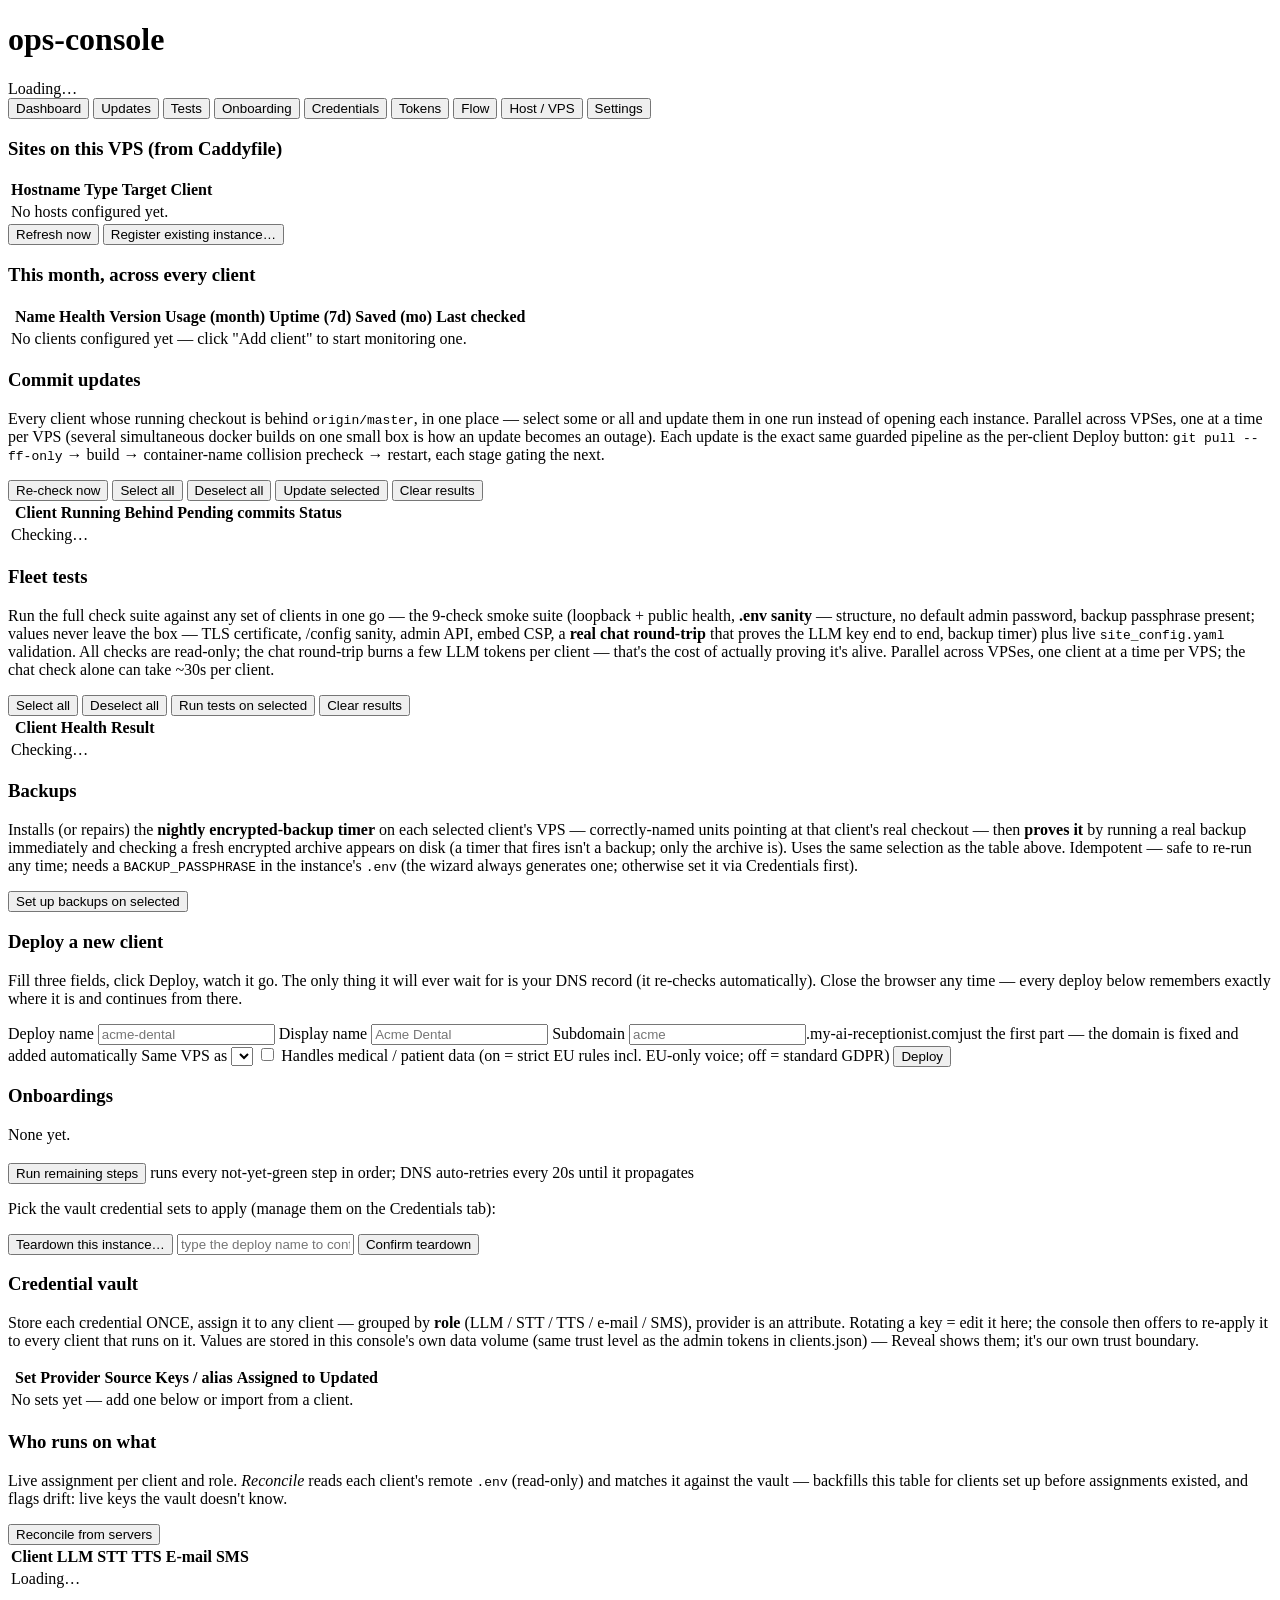
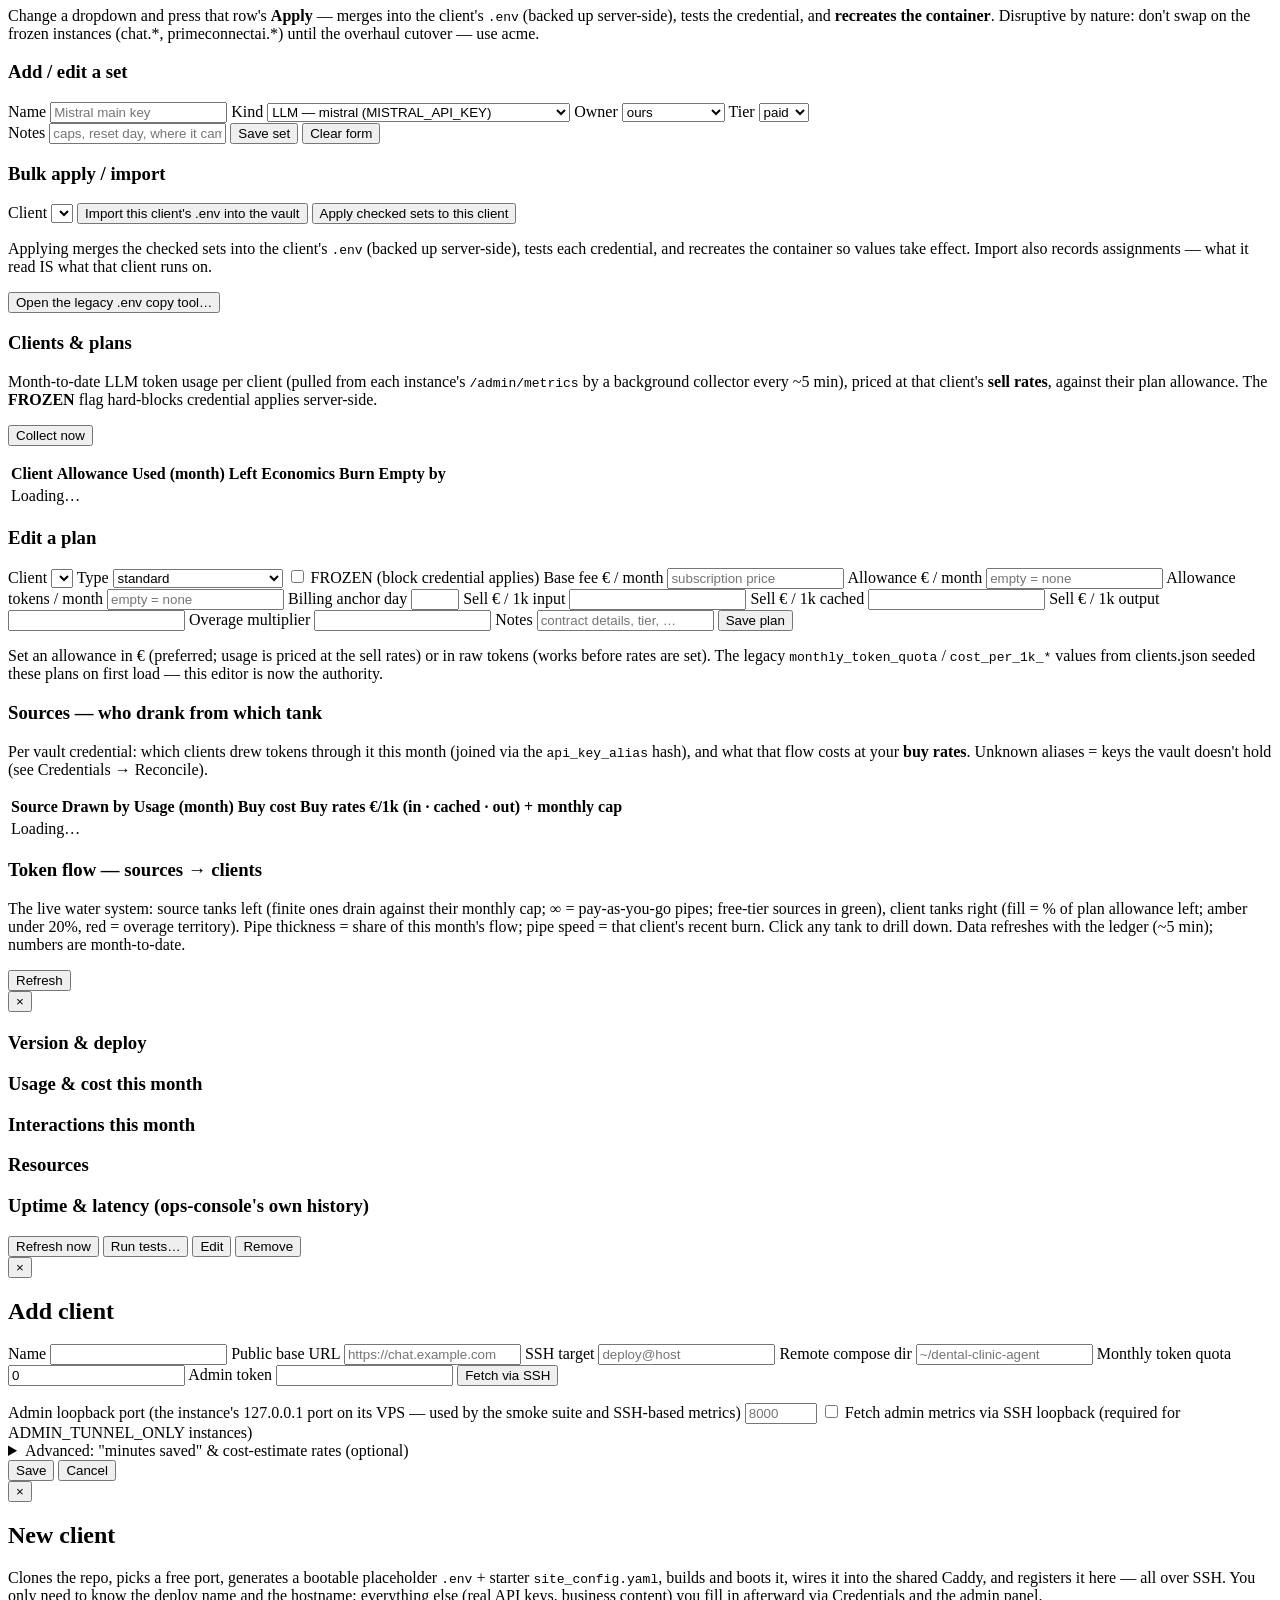
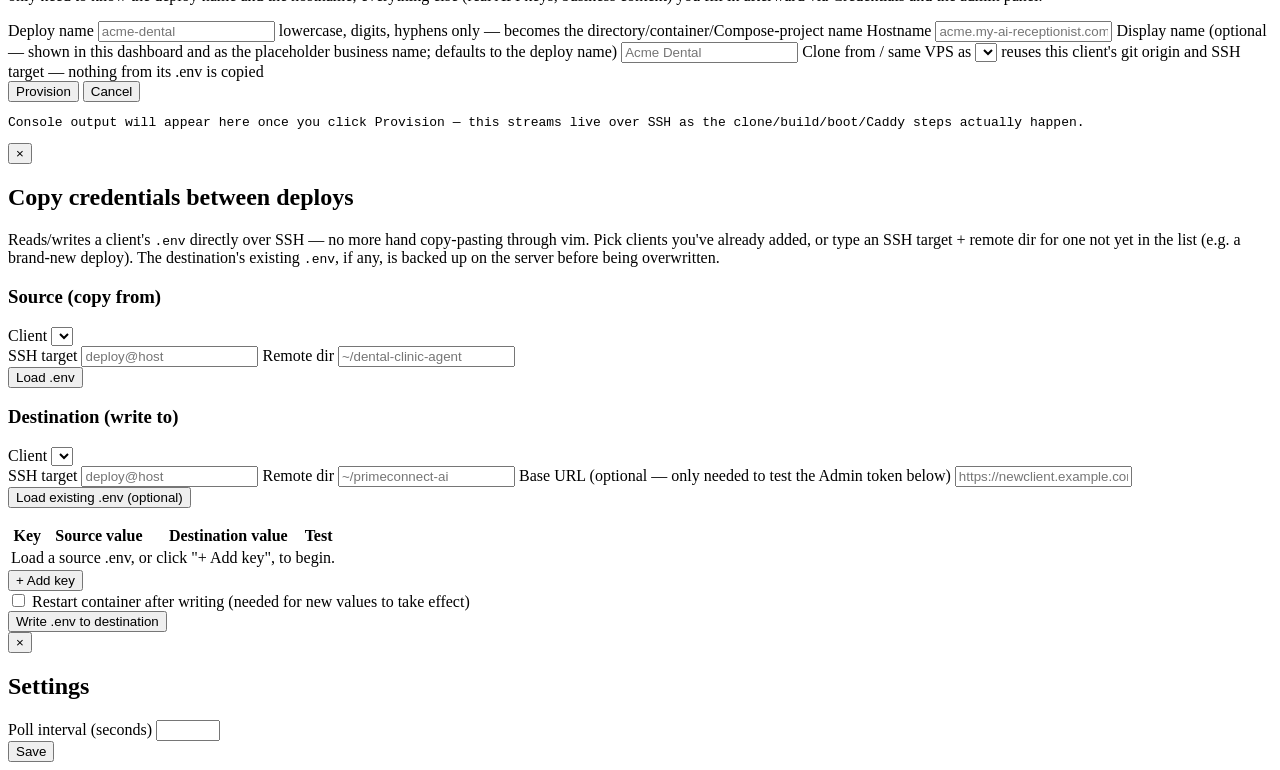
==== frontend/index.html @ eee02217 "Phase 5: push plan to instance via validated admin config API (_admin_put_json, frozen-guarded, upgr" ====
<!doctype html>
<html lang="en">
<head>
  <meta charset="utf-8" />
  <title>ops-console</title>
  <meta name="viewport" content="width=device-width, initial-scale=1" />
  <link rel="stylesheet" href="/static/style.css?v=obv2-13" />
</head>
<body>
  <header>
    <h1>ops-console</h1>
    <div class="header-actions">
      <span id="statusBar" class="status-bar">Loading…</span>
    </div>
  </header>

  <main>
    <nav id="mainTabs" class="main-tabs">
      <button class="tab active" data-page="dashboard">Dashboard</button>
      <button class="tab" data-page="updates">Updates <span id="updTabBadge" class="upd-tab-badge hidden"></span></button>
      <button class="tab" data-page="tests">Tests</button>
      <button class="tab" data-page="onboarding">Onboarding</button>
      <button class="tab" data-page="credentials">Credentials</button>
      <button class="tab" data-page="ledger">Tokens</button>
      <button class="tab" data-page="flow">Flow</button>
      <button class="tab" data-page="host">Host / VPS</button>
      <button class="tab tab-right" id="settingsBtn">Settings</button>
    </nav>

    <div id="page-host" class="page hidden">
    <section id="infraPanel" class="infra-panel">
      <div id="infraGauges" class="infra-gauges"></div>
      <div class="infra-sites">
        <h3>Sites on this VPS (from Caddyfile)</h3>
        <table id="sitesTable">
          <thead>
            <tr><th>Hostname</th><th>Type</th><th>Target</th><th>Client</th></tr>
          </thead>
          <tbody id="sitesTableBody">
            <tr><td colspan="4" class="empty">No hosts configured yet.</td></tr>
          </tbody>
        </table>
      </div>

      <div id="infraDiskBreakdown" class="infra-disk-breakdown"></div>
    </section>
    </div><!-- /page-host -->

    <div id="page-dashboard" class="page">
    <div class="dash-toolbar">
      <button id="refreshBtn">Refresh now</button>
      <button id="addClientBtn">Register existing instance…</button>
    </div>
    <section id="impactPanel" class="impact-panel">
      <h3>This month, across every client</h3>
      <div id="impactCards" class="impact-cards"></div>
    </section>

    <table id="clientTable">
      <thead>
        <tr>
          <th></th>
          <th>Name</th>
          <th>Health</th>
          <th>Version</th>
          <th>Usage (month)</th>
          <th>Uptime (7d)</th>
          <th>Saved (mo)</th>
          <th>Last checked</th>
        </tr>
      </thead>
      <tbody id="clientTableBody">
        <tr><td colspan="8" class="empty">No clients configured yet — click "Add client" to start monitoring one.</td></tr>
      </tbody>
    </table>
    </div><!-- /page-dashboard -->

    <div id="page-updates" class="page hidden">
      <section class="ob-panel">
        <h3>Commit updates</h3>
        <p class="muted">Every client whose running checkout is behind <code>origin/master</code>, in one place —
        select some or all and update them in one run instead of opening each instance. Parallel across
        VPSes, one at a time per VPS (several simultaneous docker builds on one small box is how an update
        becomes an outage). Each update is the exact same guarded pipeline as the per-client Deploy button:
        <code>git pull --ff-only</code> → build → container-name collision precheck → restart, each stage
        gating the next.</p>
        <div class="upd-toolbar">
          <button id="updRefreshBtn">Re-check now</button>
          <button id="updSelectAllBtn">Select all</button>
          <button id="updSelectNoneBtn">Deselect all</button>
          <button id="updUpdateSelectedBtn" class="primary">Update selected</button>
          <button id="updClearBtn" class="hidden">Clear results</button>
          <span id="updSummary" class="muted"></span>
        </div>
        <div id="updConfirmArea" class="hidden"></div>
        <table id="updTable">
          <thead>
            <tr><th></th><th>Client</th><th>Running</th><th>Behind</th><th>Pending commits</th><th>Status</th><th></th></tr>
          </thead>
          <tbody id="updTableBody">
            <tr><td colspan="7" class="empty">Checking…</td></tr>
          </tbody>
        </table>
        <p id="updOthers" class="muted"></p>
        <pre id="updConsole" class="newclient-console hidden"></pre>
      </section>
    </div><!-- /page-updates -->

    <div id="page-tests" class="page hidden">
      <section class="ob-panel">
        <h3>Fleet tests</h3>
        <p class="muted">Run the full check suite against any set of clients in one go — the 9-check smoke
        suite (loopback + public health, <strong>.env sanity</strong> — structure, no default admin
        password, backup passphrase present; values never leave the box — TLS certificate, /config sanity,
        admin API, embed CSP, a <strong>real chat round-trip</strong> that proves the LLM key end to end,
        backup timer) plus live <code>site_config.yaml</code> validation. All checks are read-only; the
        chat round-trip burns a few LLM tokens per client — that's the cost of actually proving it's
        alive. Parallel across VPSes, one client at a time per VPS; the chat check alone can take ~30s
        per client.</p>
        <div class="upd-toolbar">
          <button id="testSelectAllBtn">Select all</button>
          <button id="testSelectNoneBtn">Deselect all</button>
          <button id="testRunBtn" class="primary">Run tests on selected</button>
          <button id="testClearBtn" class="hidden">Clear results</button>
          <span id="testSummary" class="muted"></span>
        </div>
        <table id="testTable">
          <thead>
            <tr><th></th><th>Client</th><th>Health</th><th>Result</th><th></th></tr>
          </thead>
          <tbody id="testTableBody">
            <tr><td colspan="5" class="empty">Checking…</td></tr>
          </tbody>
        </table>
        <pre id="testConsole" class="newclient-console hidden"></pre>
      </section>

      <section class="ob-panel">
        <h3>Backups</h3>
        <p class="muted">Installs (or repairs) the <strong>nightly encrypted-backup timer</strong> on each
        selected client's VPS — correctly-named units pointing at that client's real checkout — then
        <strong>proves it</strong> by running a real backup immediately and checking a fresh encrypted
        archive appears on disk (a timer that fires isn't a backup; only the archive is). Uses the same
        selection as the table above. Idempotent — safe to re-run any time; needs a
        <code>BACKUP_PASSPHRASE</code> in the instance's <code>.env</code> (the wizard always generates
        one; otherwise set it via Credentials first).</p>
        <div class="upd-toolbar">
          <button id="bkSetupBtn" class="primary">Set up backups on selected</button>
          <span id="bkSummary" class="muted"></span>
        </div>
        <div id="bkConfirmArea" class="hidden"></div>
        <pre id="bkConsole" class="newclient-console hidden"></pre>
      </section>
    </div><!-- /page-tests -->

    <div id="page-onboarding" class="page hidden">
      <section class="ob-panel">
        <h3>Deploy a new client</h3>
        <p class="muted">Fill three fields, click Deploy, watch it go. The only thing it will ever
        wait for is your DNS record (it re-checks automatically). Close the browser any time —
        every deploy below remembers exactly where it is and continues from there.</p>
        <form id="obForm" class="ob-form">
          <label>Deploy name <input name="deploy_name" pattern="[a-z][a-z0-9-]*" placeholder="acme-dental" required /></label>
          <label>Display name <input name="display_name" placeholder="Acme Dental" /></label>
          <label>Subdomain <span class="host-compose"><input name="hostname" id="obSubdomain" placeholder="acme" pattern="[a-z][a-z0-9-]*" /><span class="host-suffix">.my-ai-receptionist.com</span></span><span class="muted">just the first part — the domain is fixed and added automatically</span></label>
          <label>Same VPS as <select name="template_client_name" id="obTemplateSelect"></select></label>
          <label class="ob-medical"><input type="checkbox" name="medical" value="true" />
            Handles medical / patient data
            <span class="muted">(on = strict EU rules incl. EU-only voice; off = standard GDPR)</span></label>
          <button type="submit" class="primary">Deploy</button>
        </form>
      </section>

      <section class="ob-panel">
        <h3>Onboardings</h3>
        <div id="obList"><p class="empty">None yet.</p></div>
      </section>

      <section id="obDetail" class="ob-panel hidden">
        <h3 id="obDetailTitle"></h3>
        <div class="modal-actions">
          <button type="button" id="obRunAllBtn" class="primary">Run remaining steps</button>
          <span class="muted">runs every not-yet-green step in order; DNS auto-retries every 20s until it propagates</span>
        </div>
        <div id="obStepper"></div>
        <div id="obCredsPick" class="hidden">
          <p class="muted">Pick the vault credential sets to apply (manage them on the Credentials tab):</p>
          <div id="obCredsSets"></div>
        </div>
        <pre id="obConsole" class="newclient-console hidden"></pre>
        <div id="obResultInfo"></div>
        <div class="modal-actions">
          <button type="button" id="obTeardownBtn" class="danger">Teardown this instance…</button>
          <input id="obTeardownConfirm" class="hidden" placeholder="type the deploy name to confirm" />
          <button type="button" id="obTeardownGo" class="danger hidden">Confirm teardown</button>
        </div>
      </section>
    </div><!-- /page-onboarding -->

    <div id="page-credentials" class="page hidden">
      <section class="ob-panel">
        <h3>Credential vault</h3>
        <p class="muted">Store each credential ONCE, assign it to any client — grouped by
        <strong>role</strong> (LLM / STT / TTS / e-mail / SMS), provider is an attribute.
        Rotating a key = edit it here; the console then offers to re-apply it to every client
        that runs on it. Values are stored in this console's own data volume (same trust level
        as the admin tokens in clients.json) — Reveal shows them; it's our own trust boundary.</p>
        <table id="vaultTable">
          <thead><tr><th></th><th>Set</th><th>Provider</th><th>Source</th><th>Keys / alias</th>
            <th>Assigned to</th><th>Updated</th><th></th></tr></thead>
          <tbody id="vaultTableBody"><tr><td colspan="8" class="empty">No sets yet — add one below or import from a client.</td></tr></tbody>
        </table>
      </section>

      <section class="ob-panel">
        <h3>Who runs on what</h3>
        <p class="muted">Live assignment per client and role. <em>Reconcile</em> reads each
        client's remote <code>.env</code> (read-only) and matches it against the vault —
        backfills this table for clients set up before assignments existed, and flags
        <span class="vault-drift">drift</span>: live keys the vault doesn't know.</p>
        <div class="ob-form">
          <button type="button" id="vaultReconcileBtn">Reconcile from servers</button>
          <span id="vaultReconcileStatus" class="muted"></span>
        </div>
        <table id="vaultMatrix">
          <thead><tr><th>Client</th><th>LLM</th><th>STT</th><th>TTS</th><th>E-mail</th><th>SMS</th><th></th></tr></thead>
          <tbody id="vaultMatrixBody"><tr><td colspan="7" class="empty">Loading…</td></tr></tbody>
        </table>
        <p class="muted">Change a dropdown and press that row's <strong>Apply</strong> — merges into
        the client's <code>.env</code> (backed up server-side), tests the credential, and
        <strong>recreates the container</strong>. Disruptive by nature: don't swap on the frozen
        instances (chat.*, primeconnectai.*) until the overhaul cutover — use acme.</p>
      </section>

      <section class="ob-panel">
        <h3>Add / edit a set</h3>
        <form id="vaultForm" class="ob-form">
          <input type="hidden" name="id" />
          <label>Name <input name="name" placeholder="Mistral main key" required /></label>
          <label>Kind
            <select name="kind" id="vaultKindSelect">
              <option value="mistral">LLM — mistral (MISTRAL_API_KEY)</option>
              <option value="openrouter">LLM — openrouter (OPENROUTER_API_KEY)</option>
              <option value="nvidia">LLM — nvidia (NVIDIA_API_KEY)</option>
              <option value="smtp">E-mail — smtp</option>
              <option value="twilio">SMS — twilio</option>
              <option value="file/google_tts">TTS — google_tts.json (file)</option>
            </select>
          </label>
          <label>Owner
            <select name="owner" id="vaultOwnerSelect">
              <option value="ours">ours</option>
              <option value="client">client (BYOK)</option>
            </select>
          </label>
          <label>Tier
            <select name="tier" id="vaultTierSelect">
              <option value="paid">paid</option>
              <option value="free">free</option>
              <option value="local">local</option>
            </select>
          </label>
          <div id="vaultFields"></div>
          <label>Notes <input name="notes" placeholder="caps, reset day, where it came from…" /></label>
          <button type="submit" class="primary">Save set</button>
          <button type="button" id="vaultFormResetBtn">Clear form</button>
          <span id="vaultFormStatus" class="muted"></span>
        </form>
      </section>

      <section class="ob-panel">
        <h3>Bulk apply / import</h3>
        <div class="ob-form">
          <label>Client <select id="vaultClientSelect"></select></label>
          <button type="button" id="vaultImportBtn">Import this client's .env into the vault</button>
          <button type="button" id="vaultApplyBtn" class="primary">Apply checked sets to this client</button>
          <span id="vaultApplyStatus" class="muted"></span>
        </div>
        <p class="muted">Applying merges the checked sets into the client's <code>.env</code>
        (backed up server-side), tests each credential, and recreates the container so values
        take effect. Import also records assignments — what it read IS what that client runs on.</p>
        <button type="button" id="openLegacyCredsBtn">Open the legacy .env copy tool…</button>
      </section>
    </div><!-- /page-credentials -->

    <div id="page-ledger" class="page hidden">
      <section class="ob-panel">
        <h3>Clients &amp; plans</h3>
        <p class="muted">Month-to-date LLM token usage per client (pulled from each instance's
        <code>/admin/metrics</code> by a background collector every ~5 min), priced at that
        client's <strong>sell rates</strong>, against their plan allowance. The
        <strong>FROZEN</strong> flag hard-blocks credential applies server-side.</p>
        <div class="ob-form">
          <button type="button" id="ledgerCollectBtn">Collect now</button>
          <span id="ledgerStatus" class="muted"></span>
        </div>
        <p id="ledgerFleet" class="ledger-fleet"></p>
        <div id="ledgerAlerts"></div>
        <table id="ledgerClients">
          <thead><tr><th>Client</th><th>Allowance</th><th>Used (month)</th>
            <th>Left</th><th>Economics</th><th>Burn</th><th>Empty by</th><th></th></tr></thead>
          <tbody id="ledgerClientsBody"><tr><td colspan="8" class="empty">Loading…</td></tr></tbody>
        </table>
      </section>

      <section class="ob-panel">
        <h3>Edit a plan</h3>
        <form id="ledgerPlanForm" class="ob-form">
          <label>Client <select id="ledgerPlanClient"></select></label>
          <label>Type
            <select name="plan_type">
              <option value="standard">standard</option>
              <option value="trial">trial</option>
              <option value="demo">demo (ours, never billed)</option>
              <option value="byok">byok (client's own keys)</option>
            </select>
          </label>
          <label class="ledger-frozen-label"><input type="checkbox" name="frozen" /> FROZEN
            (block credential applies)</label>
          <label>Base fee € / month <input type="number" step="any" name="base_fee_eur" placeholder="subscription price" /></label>
          <label>Allowance € / month <input type="number" step="any" name="allowance_eur" placeholder="empty = none" /></label>
          <label>Allowance tokens / month <input type="number" name="allowance_tokens" placeholder="empty = none" /></label>
          <label>Billing anchor day <input type="number" min="1" max="28" name="anchor_day" /></label>
          <label>Sell € / 1k input <input type="number" step="any" name="sell_in" /></label>
          <label>Sell € / 1k cached <input type="number" step="any" name="sell_cached" /></label>
          <label>Sell € / 1k output <input type="number" step="any" name="sell_out" /></label>
          <label>Overage multiplier <input type="number" step="any" name="overage_mult" title="overage price = sell rate × this" /></label>
          <label>Notes <input name="notes" placeholder="contract details, tier, …" /></label>
          <button type="submit" class="primary">Save plan</button>
          <span id="ledgerPlanStatus" class="muted"></span>
        </form>
        <p class="muted">Set an allowance in € (preferred; usage is priced at the sell rates) or
        in raw tokens (works before rates are set). The legacy
        <code>monthly_token_quota</code> / <code>cost_per_1k_*</code> values from clients.json
        seeded these plans on first load — this editor is now the authority.</p>
      </section>

      <section class="ob-panel">
        <h3>Sources — who drank from which tank</h3>
        <p class="muted">Per vault credential: which clients drew tokens through it this month
        (joined via the <code>api_key_alias</code> hash), and what that flow costs at your
        <strong>buy rates</strong>. Unknown aliases = keys the vault doesn't hold (see
        Credentials → Reconcile).</p>
        <table id="ledgerSources">
          <thead><tr><th>Source</th><th>Drawn by</th><th>Usage (month)</th>
            <th>Buy cost</th><th>Buy rates €/1k (in · cached · out) + monthly cap</th></tr></thead>
          <tbody id="ledgerSourcesBody"><tr><td colspan="5" class="empty">Loading…</td></tr></tbody>
        </table>
      </section>
    </div><!-- /page-ledger -->

    <div id="page-flow" class="page hidden">
      <section class="ob-panel">
        <h3>Token flow — sources → clients</h3>
        <p class="muted">The live water system: source tanks left (finite ones drain against
        their monthly cap; ∞ = pay-as-you-go pipes; free-tier sources in green), client tanks
        right (fill = % of plan allowance left; amber under 20%, red = overage territory).
        Pipe thickness = share of this month's flow; pipe speed = that client's recent burn.
        Click any tank to drill down. Data refreshes with the ledger (~5 min); numbers are
        month-to-date.</p>
        <div class="ob-form">
          <button type="button" id="flowRefreshBtn">Refresh</button>
          <span id="flowStatus" class="muted"></span>
        </div>
        <div id="flowCanvas" class="flow-canvas"></div>
        <div id="flowDetail" class="flow-detail hidden"></div>
      </section>
    </div><!-- /page-flow -->
  </main>

  <!-- Detail modal -->
  <div id="detailModal" class="modal hidden">
    <div class="modal-box wide detail-box">
      <button class="close" data-close="detailModal">&times;</button>

      <div class="detail-head">
        <div class="detail-head-id">
          <h2 id="detailName"></h2>
          <a id="detailUrl" class="detail-url" target="_blank" rel="noopener"></a>
        </div>
        <div class="detail-head-status">
          <div id="detailStatus" class="status-pill"></div>
          <p id="detailChecked" class="muted"></p>
        </div>
      </div>

      <div id="detailAlert"></div>

      <div id="detailGlance" class="detail-glance"></div>

      <div class="detail-cols">
        <section class="detail-card detail-card-wide">
          <h3>Version &amp; deploy</h3>
          <div id="detailVersion"></div>
          <div id="deployArea" class="deploy-area"></div>
        </section>

        <section class="detail-card">
          <h3>Usage &amp; cost this month</h3>
          <div id="detailUsage"></div>
          <div class="progress-track"><div id="detailQuotaBar" class="progress-fill"></div></div>
        </section>

        <section class="detail-card">
          <h3>Interactions this month</h3>
          <div id="detailInteractions"></div>
        </section>

        <section class="detail-card">
          <h3>Resources</h3>
          <div id="detailResources"></div>
        </section>

        <section class="detail-card">
          <h3>Uptime &amp; latency <span class="muted">(ops-console's own history)</span></h3>
          <div id="detailUptime"></div>
        </section>
      </div>

      <div class="modal-actions detail-actions">
        <button id="detailRefreshBtn">Refresh now</button>
        <button id="detailTestsBtn">Run tests…</button>
        <span class="detail-actions-spacer"></span>
        <button id="detailEditBtn">Edit</button>
        <button id="detailDeleteBtn" class="danger">Remove</button>
      </div>
    </div>
  </div>

  <!-- Add/Edit modal -->
  <div id="editModal" class="modal hidden">
    <div class="modal-box">
      <button class="close" data-close="editModal">&times;</button>
      <h2 id="editTitle">Add client</h2>
      <form id="editForm">
        <label>Name <input name="name" required /></label>
        <label>Public base URL <input name="base_url" placeholder="https://chat.example.com" required /></label>
        <label>SSH target <input name="ssh_target" placeholder="deploy@host" /></label>
        <label>Remote compose dir <input name="remote_dir" placeholder="~/dental-clinic-agent" /></label>
        <label>Monthly token quota <input name="monthly_token_quota" type="number" min="0" value="0" /></label>
        <label>Admin token
          <span class="token-row">
            <input name="admin_token" type="password" />
            <button type="button" id="fetchTokenBtn">Fetch via SSH</button>
          </span>
        </label>
        <p id="fetchTokenStatus" class="muted"></p>
        <label>Admin loopback port <span class="muted">(the instance's 127.0.0.1 port on its VPS — used by the smoke suite and SSH-based metrics)</span>
          <input name="admin_local_port" type="number" min="1" max="65535" placeholder="8000" />
        </label>
        <label class="creds-restart-label"><input type="checkbox" name="admin_via_ssh" />
          Fetch admin metrics via SSH loopback <span class="muted">(required for ADMIN_TUNNEL_ONLY instances)</span>
        </label>

        <details class="advanced-fields">
          <summary>Advanced: "minutes saved" &amp; cost-estimate rates (optional)</summary>
          <p class="muted">Leave blank to use sensible defaults (minutes) or hide the number entirely (cost — this tool can't know your real LLM pricing on its own).</p>
          <div class="field-grid">
            <label>Minutes per booking <input name="minutes_per_booking" type="number" min="0" placeholder="6" /></label>
            <label>Minutes per reschedule <input name="minutes_per_reschedule" type="number" min="0" placeholder="4" /></label>
            <label>Minutes per cancellation <input name="minutes_per_cancellation" type="number" min="0" placeholder="3" /></label>
            <label>Minutes per callback <input name="minutes_per_callback" type="number" min="0" placeholder="5" /></label>
            <label>$ per 1K input tokens <input name="cost_per_1k_input_tokens" type="number" min="0" step="0.0001" placeholder="0" /></label>
            <label>$ per 1K cached tokens <input name="cost_per_1k_cached_tokens" type="number" min="0" step="0.0001" placeholder="0" /></label>
            <label>$ per 1K output tokens <input name="cost_per_1k_output_tokens" type="number" min="0" step="0.0001" placeholder="0" /></label>
          </div>
        </details>

        <div class="modal-actions">
          <button type="submit" class="primary">Save</button>
          <button type="button" data-close="editModal">Cancel</button>
        </div>
      </form>
    </div>
  </div>

  <!-- New client wizard modal -->
  <div id="newClientModal" class="modal hidden">
    <div class="modal-box wide">
      <button class="close" data-close="newClientModal">&times;</button>
      <h2>New client</h2>
      <p class="muted">Clones the repo, picks a free port, generates a bootable placeholder <code>.env</code> + starter <code>site_config.yaml</code>, builds and boots it, wires it into the shared Caddy, and registers it here — all over SSH. You only need to know the deploy name and the hostname; everything else (real API keys, business content) you fill in afterward via Credentials and the admin panel.</p>

      <form id="newClientForm">
        <label>Deploy name <input name="deploy_name" placeholder="acme-dental" pattern="[a-z][a-z0-9-]*" required />
          <span class="muted">lowercase, digits, hyphens only — becomes the directory/container/Compose-project name</span>
        </label>
        <label>Hostname <input name="hostname" placeholder="acme.my-ai-receptionist.com" required /></label>
        <label>Display name <span class="muted">(optional — shown in this dashboard and as the placeholder business name; defaults to the deploy name)</span>
          <input name="display_name" placeholder="Acme Dental" />
        </label>
        <label>Clone from / same VPS as
          <select name="template_client_name" id="newClientTemplateSelect" required></select>
          <span class="muted">reuses this client's git origin and SSH target — nothing from its .env is copied</span>
        </label>

        <div class="modal-actions">
          <button type="submit" class="primary">Provision</button>
          <button type="button" data-close="newClientModal">Cancel</button>
        </div>
      </form>

      <pre id="newClientConsole" class="newclient-console">Console output will appear here once you click Provision — this streams live over SSH as the clone/build/boot/Caddy steps actually happen.</pre>
      <div id="newClientResult"></div>
    </div>
  </div>

  <!-- Credentials modal -->
  <div id="credsModal" class="modal hidden">
    <div class="modal-box wide">
      <button class="close" data-close="credsModal">&times;</button>
      <h2>Copy credentials between deploys</h2>
      <p class="muted">Reads/writes a client's <code>.env</code> directly over SSH — no more hand copy-pasting through vim. Pick clients you've already added, or type an SSH target + remote dir for one not yet in the list (e.g. a brand-new deploy). The destination's existing <code>.env</code>, if any, is backed up on the server before being overwritten.</p>

      <div class="creds-columns">
        <div class="creds-column">
          <h3>Source (copy from)</h3>
          <label>Client <select id="credsSourceSelect"></select></label>
          <div id="credsSourceCustom" class="creds-custom">
            <label>SSH target <input id="credsSourceSsh" placeholder="deploy@host" /></label>
            <label>Remote dir <input id="credsSourceDir" placeholder="~/dental-clinic-agent" /></label>
          </div>
          <button type="button" id="credsLoadSourceBtn">Load .env</button>
          <p id="credsSourceStatus" class="muted"></p>
        </div>
        <div class="creds-column">
          <h3>Destination (write to)</h3>
          <label>Client <select id="credsDestSelect"></select></label>
          <div id="credsDestCustom" class="creds-custom">
            <label>SSH target <input id="credsDestSsh" placeholder="deploy@host" /></label>
            <label>Remote dir <input id="credsDestDir" placeholder="~/primeconnect-ai" /></label>
            <label>Base URL <span class="muted">(optional — only needed to test the Admin token below)</span> <input id="credsDestBaseUrl" placeholder="https://newclient.example.com" /></label>
          </div>
          <button type="button" id="credsLoadDestBtn">Load existing .env (optional)</button>
          <p id="credsDestStatus" class="muted"></p>
        </div>
      </div>

      <table class="creds-table">
        <thead>
          <tr><th>Key</th><th>Source value</th><th></th><th>Destination value</th><th>Test</th></tr>
        </thead>
        <tbody id="credsTableBody">
          <tr><td colspan="5" class="empty">Load a source .env, or click "+ Add key", to begin.</td></tr>
        </tbody>
      </table>
      <button type="button" id="credsAddRowBtn">+ Add key</button>

      <div class="modal-actions">
        <label class="creds-restart-label"><input type="checkbox" id="credsRestartAfter" /> Restart container after writing (needed for new values to take effect)</label>
      </div>
      <div class="modal-actions">
        <button type="button" id="credsWriteBtn" class="primary">Write .env to destination</button>
        <span id="credsWriteStatus" class="muted"></span>
      </div>
    </div>
  </div>

  <!-- Settings modal -->
  <div id="settingsModal" class="modal hidden">
    <div class="modal-box">
      <button class="close" data-close="settingsModal">&times;</button>
      <h2>Settings</h2>
      <label>Poll interval (seconds) <input id="pollIntervalInput" type="number" min="15" max="3600" /></label>
      <div class="modal-actions">
        <button id="saveSettingsBtn" class="primary">Save</button>
      </div>
    </div>
  </div>

  <script src="/static/app.js?v=obv2-14"></script>
  <!-- Credentials tab (vault v2). Split out of app.js per
       docs/TOKEN_ECONOMY_PLAN.md ("the app.js split starts here").
       Loads AFTER app.js: reuses its $/show/hide/escapeHtml globals and
       provides refreshVault()/populateVaultClientSelect() that
       switchPage() calls. -->
  <script src="/static/credentials.js?v=vault2-7"></script>
  <!-- Tokens tab (metering ledger, TOKEN_ECONOMY_PLAN.md Phases 2+3). -->
  <script src="/static/ledger.js?v=ledger-4"></script>
  <!-- Flow tab (tanks & pipes visual, Phase 4). -->
  <script src="/static/flow.js?v=flow-1"></script>
</body>
</html>
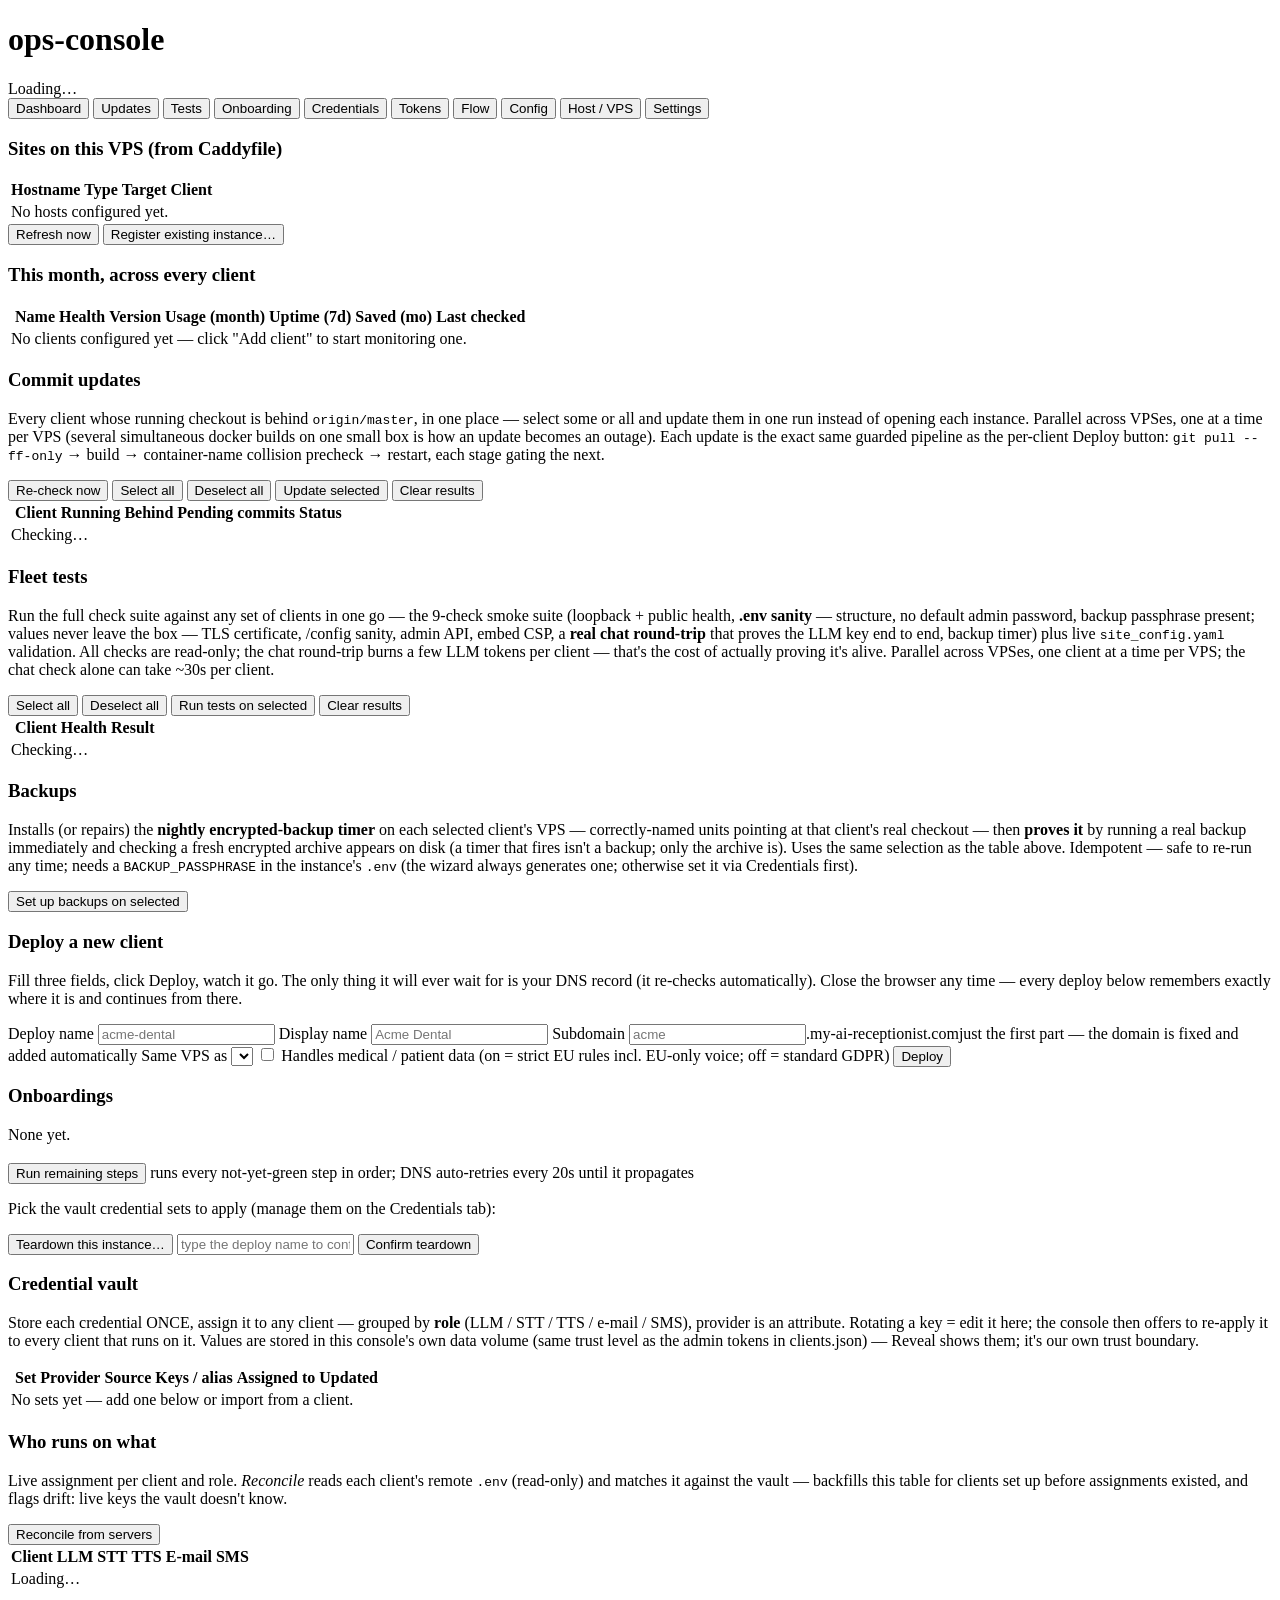
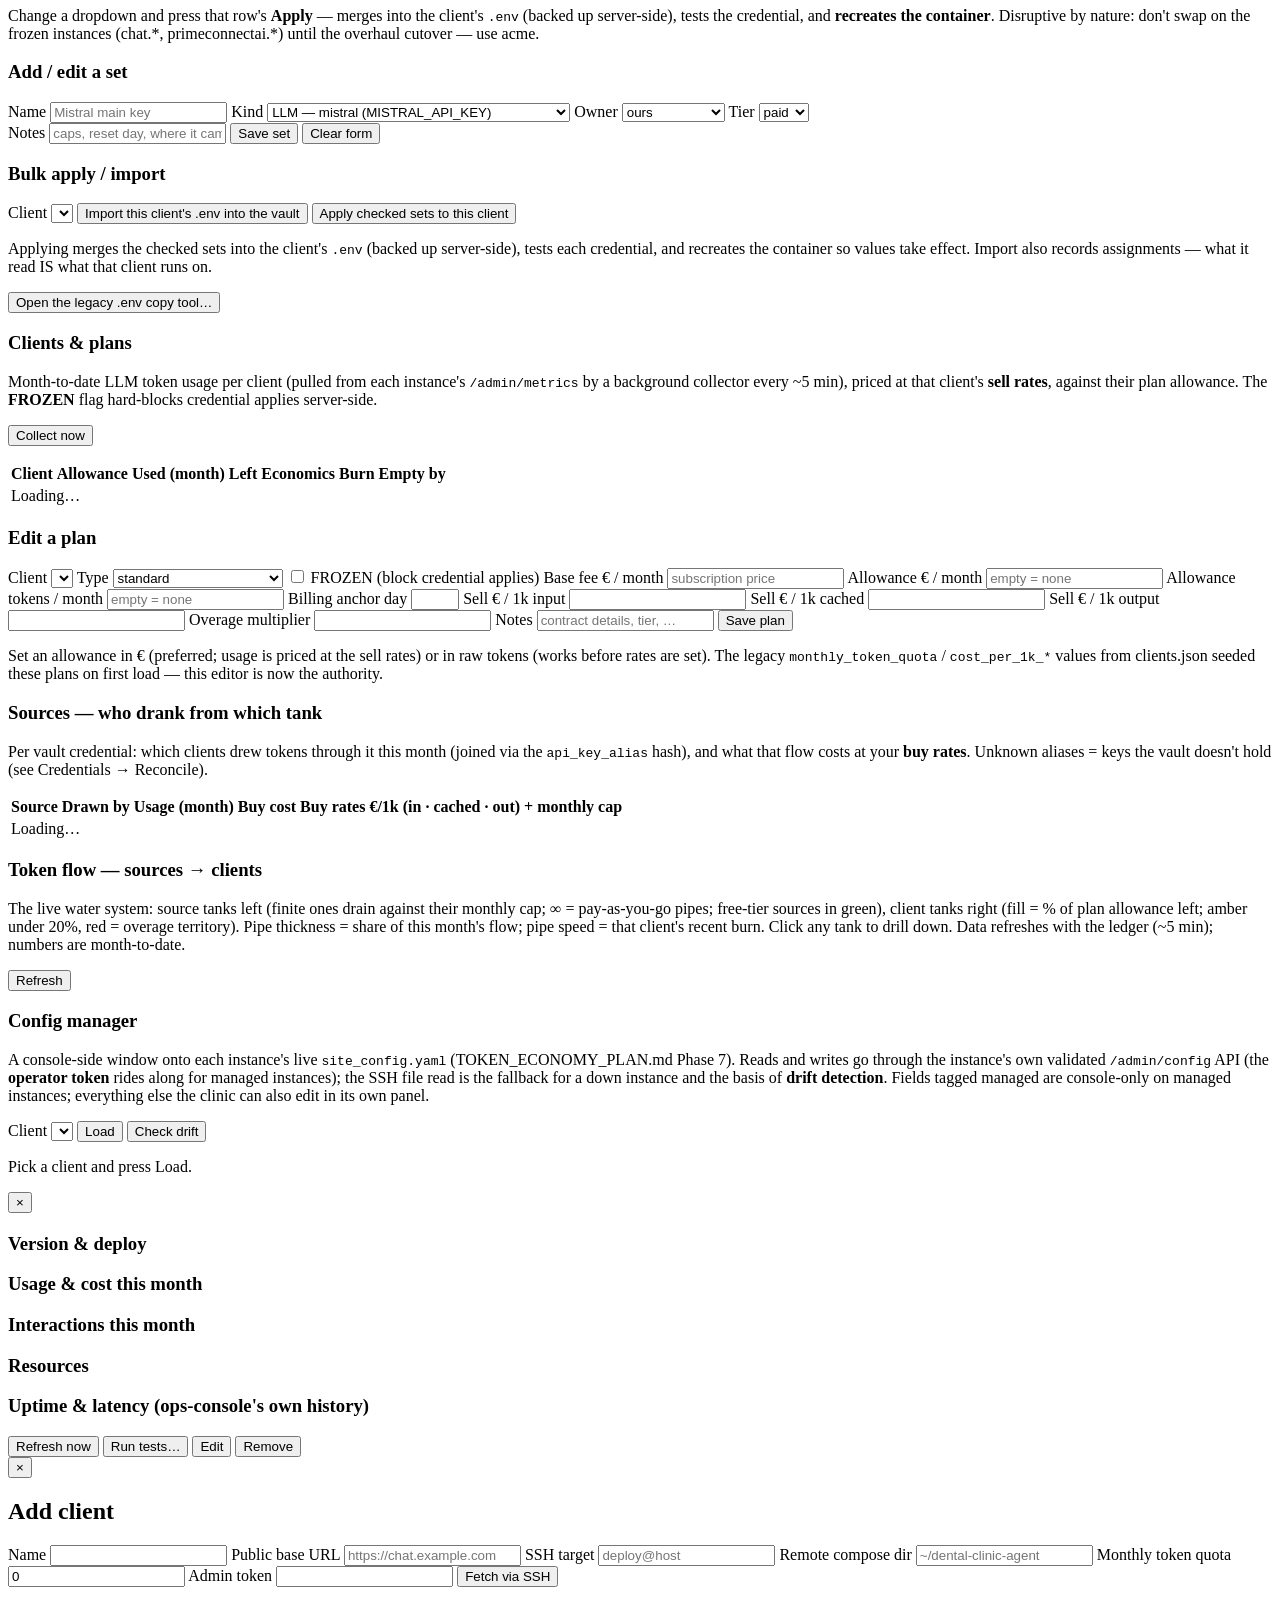
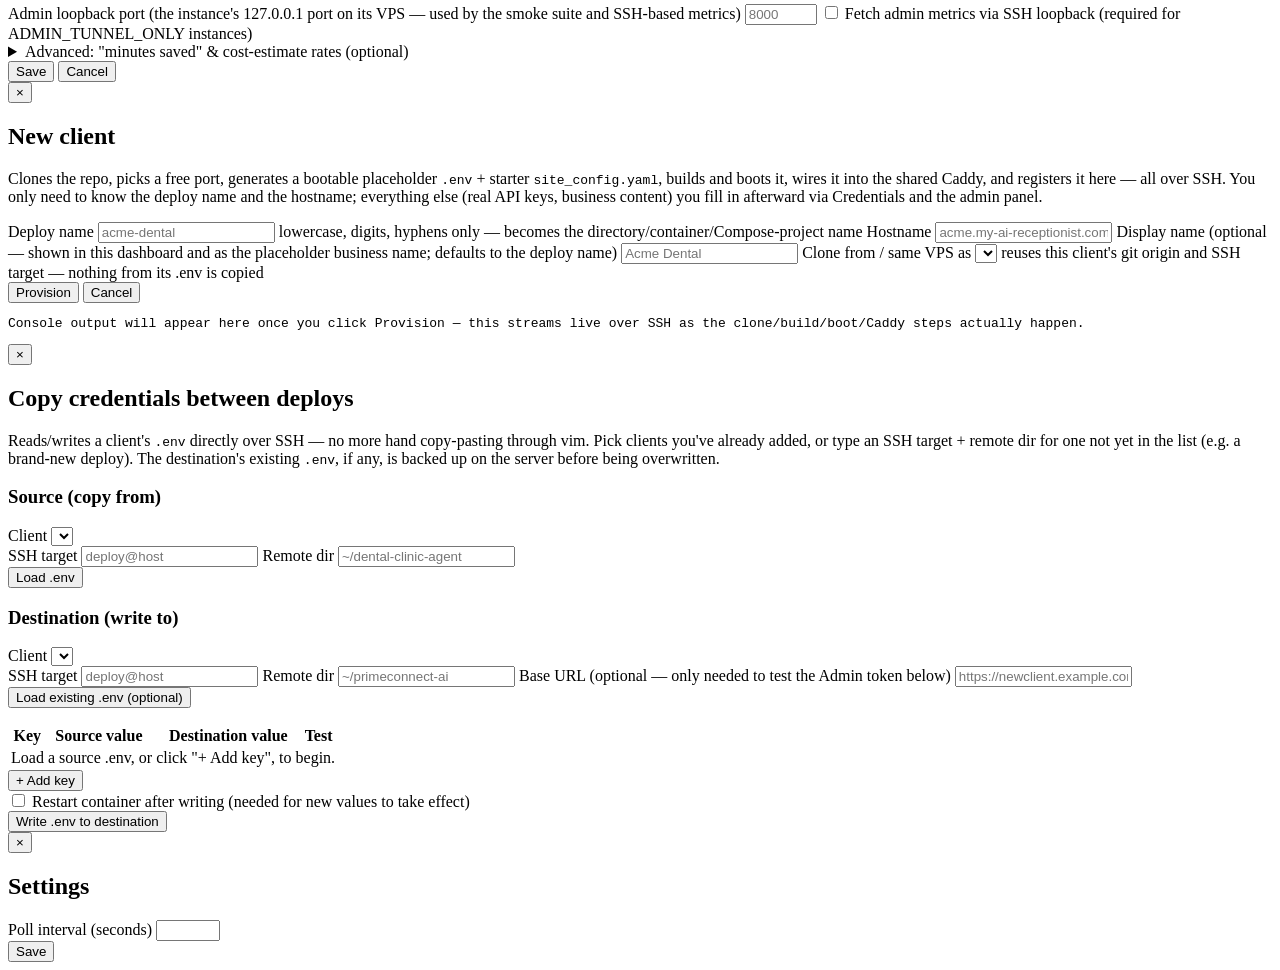
==== commit e788e914: "Config manager (Phase 7): per-client Config tab, drift detection, managed-mode enable" ====
--- a/frontend/index.html
+++ b/frontend/index.html
@@ -23,6 +23,7 @@
       <button class="tab" data-page="credentials">Credentials</button>
       <button class="tab" data-page="ledger">Tokens</button>
       <button class="tab" data-page="flow">Flow</button>
+      <button class="tab" data-page="config">Config</button>
       <button class="tab" data-page="host">Host / VPS</button>
       <button class="tab tab-right" id="settingsBtn">Settings</button>
     </nav>
@@ -366,6 +367,31 @@
         <div id="flowDetail" class="flow-detail hidden"></div>
       </section>
     </div><!-- /page-flow -->
+
+    <div id="page-config" class="page hidden">
+      <section class="ob-panel">
+        <h3>Config manager</h3>
+        <p class="muted">A console-side window onto each instance's live
+        <code>site_config.yaml</code> (TOKEN_ECONOMY_PLAN.md Phase 7). Reads and writes go
+        through the instance's own validated <code>/admin/config</code> API (the
+        <strong>operator token</strong> rides along for managed instances); the SSH file read
+        is the fallback for a down instance and the basis of <strong>drift detection</strong>.
+        Fields tagged <span class="cfg-badge cfg-badge-managed">managed</span> are console-only
+        on managed instances; everything else the clinic can also edit in its own panel.</p>
+        <div class="ob-form">
+          <label>Client <select id="cfgClientSelect"></select></label>
+          <button type="button" id="cfgLoadBtn">Load</button>
+          <button type="button" id="cfgDriftBtn">Check drift</button>
+          <span id="cfgStatus" class="muted"></span>
+        </div>
+        <div id="cfgManagedBar"></div>
+        <div id="cfgDriftPanel"></div>
+      </section>
+      <section class="ob-panel">
+        <div id="cfgLlmSource"></div>
+        <div id="cfgGroups"><p class="empty">Pick a client and press Load.</p></div>
+      </section>
+    </div><!-- /page-config -->
   </main>
 
   <!-- Detail modal -->
@@ -576,8 +602,10 @@
        switchPage() calls. -->
   <script src="/static/credentials.js?v=vault2-7"></script>
   <!-- Tokens tab (metering ledger, TOKEN_ECONOMY_PLAN.md Phases 2+3). -->
-  <script src="/static/ledger.js?v=ledger-4"></script>
+  <script src="/static/ledger.js?v=ledger-5"></script>
   <!-- Flow tab (tanks & pipes visual, Phase 4). -->
   <script src="/static/flow.js?v=flow-1"></script>
+  <!-- Config tab (config manager, Phase 7). -->
+  <script src="/static/config.js?v=cfgmgr-1"></script>
 </body>
 </html>
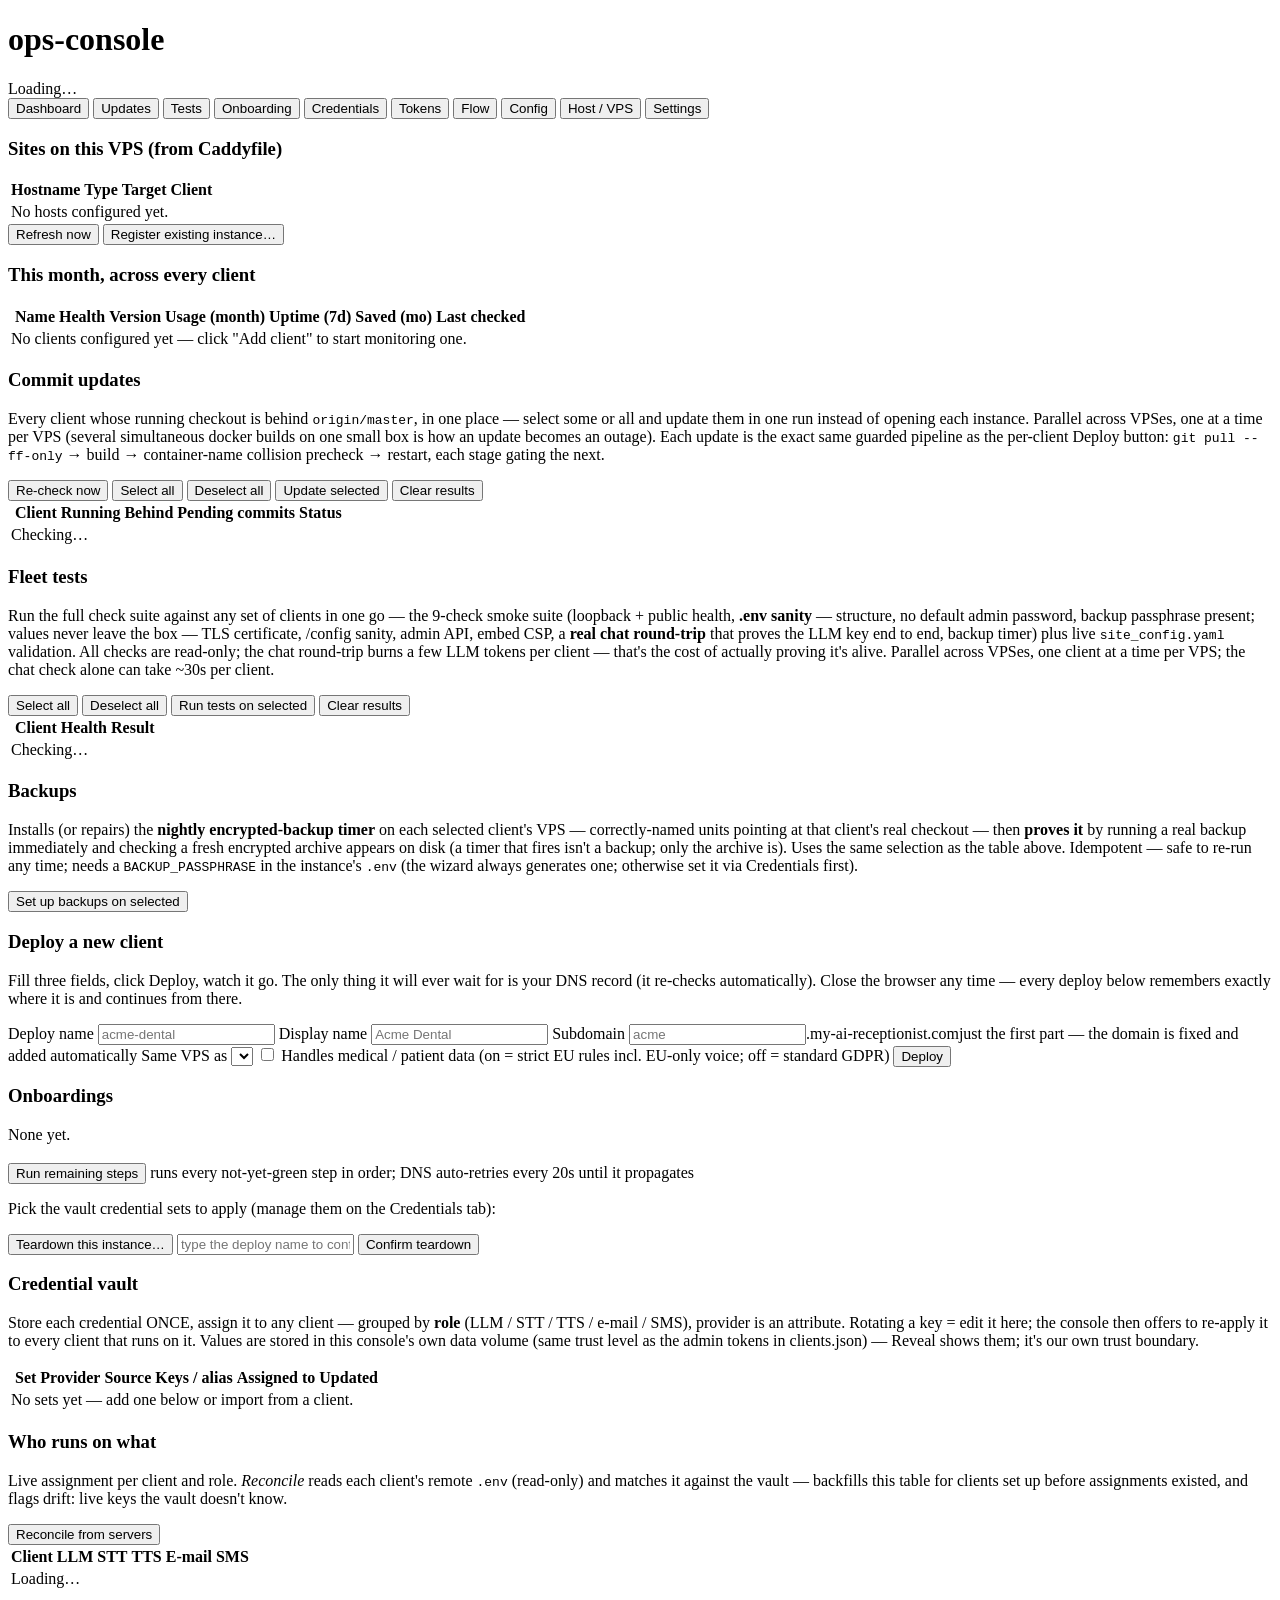
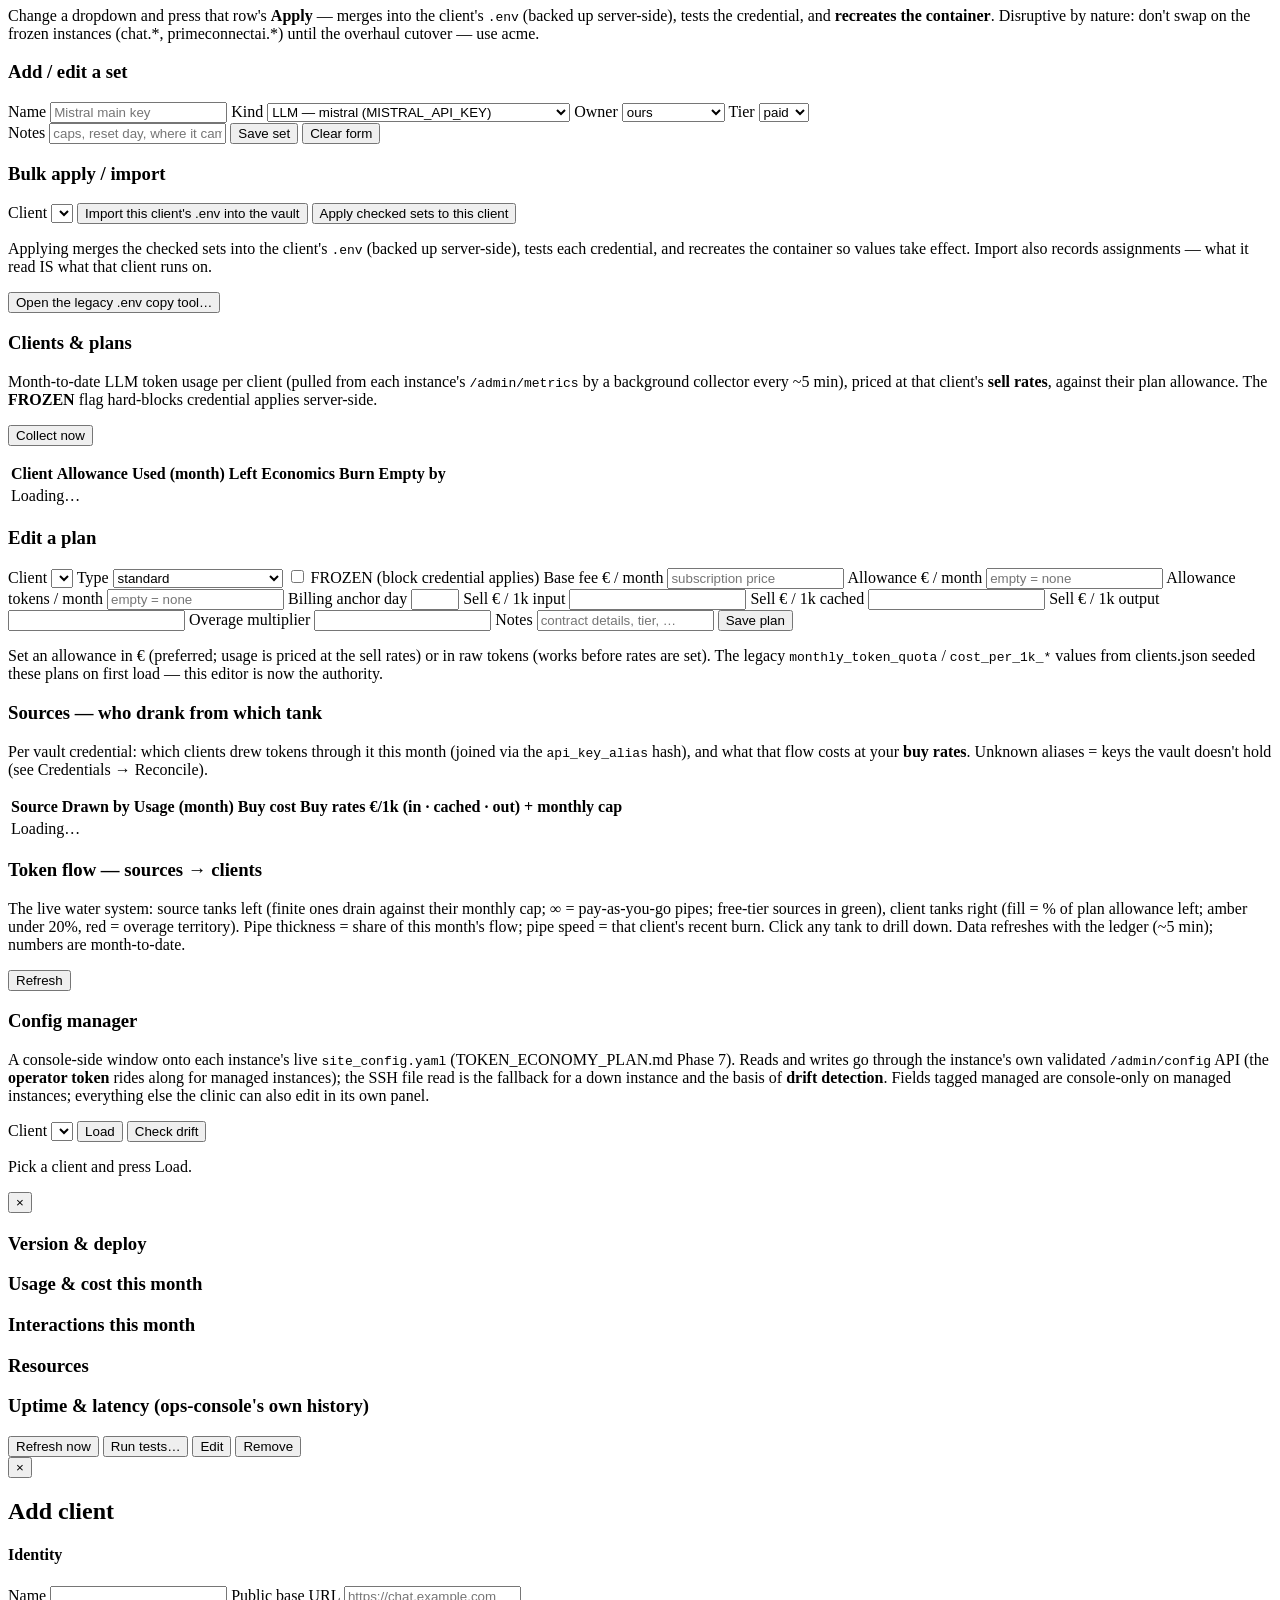
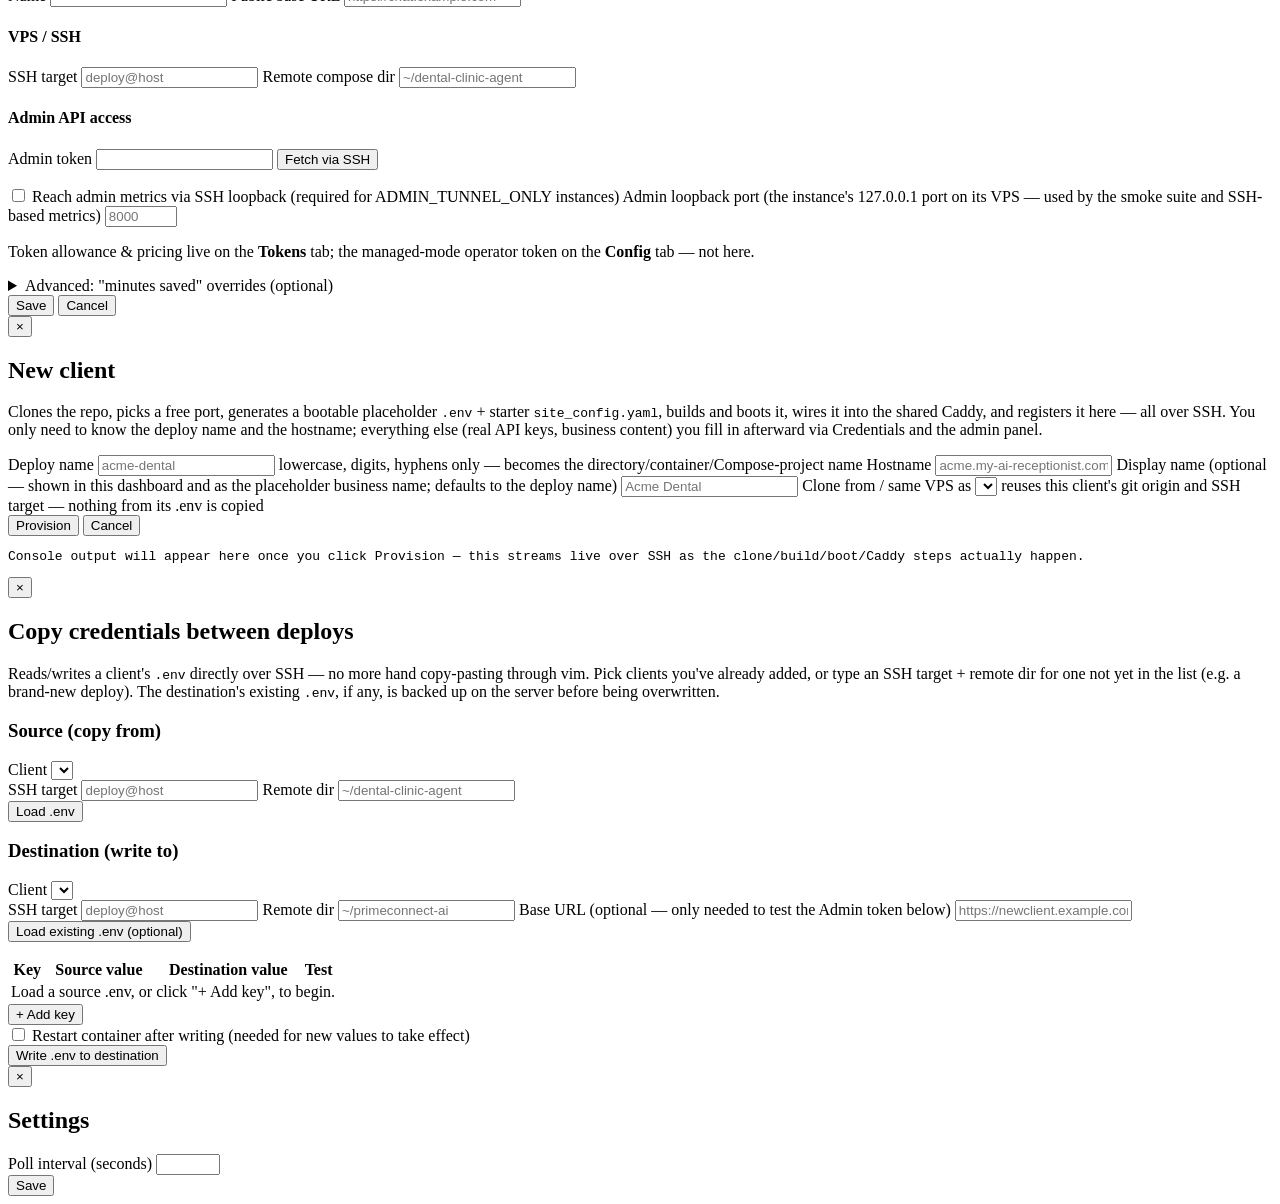
==== commit 3402b12d: "Revamp Edit Client form: sectioned (Identity/SSH/Admin API), drop dead token-quota+cost fields; edit" ====
--- a/frontend/index.html
+++ b/frontend/index.html
@@ -459,11 +459,15 @@
       <button class="close" data-close="editModal">&times;</button>
       <h2 id="editTitle">Add client</h2>
       <form id="editForm">
+        <h4 class="edit-section">Identity</h4>
         <label>Name <input name="name" required /></label>
         <label>Public base URL <input name="base_url" placeholder="https://chat.example.com" required /></label>
+
+        <h4 class="edit-section">VPS / SSH</h4>
         <label>SSH target <input name="ssh_target" placeholder="deploy@host" /></label>
         <label>Remote compose dir <input name="remote_dir" placeholder="~/dental-clinic-agent" /></label>
-        <label>Monthly token quota <input name="monthly_token_quota" type="number" min="0" value="0" /></label>
+
+        <h4 class="edit-section">Admin API access</h4>
         <label>Admin token
           <span class="token-row">
             <input name="admin_token" type="password" />
@@ -471,24 +475,23 @@
           </span>
         </label>
         <p id="fetchTokenStatus" class="muted"></p>
+        <label class="creds-restart-label"><input type="checkbox" name="admin_via_ssh" />
+          Reach admin metrics via SSH loopback <span class="muted">(required for ADMIN_TUNNEL_ONLY instances)</span>
+        </label>
         <label>Admin loopback port <span class="muted">(the instance's 127.0.0.1 port on its VPS — used by the smoke suite and SSH-based metrics)</span>
           <input name="admin_local_port" type="number" min="1" max="65535" placeholder="8000" />
         </label>
-        <label class="creds-restart-label"><input type="checkbox" name="admin_via_ssh" />
-          Fetch admin metrics via SSH loopback <span class="muted">(required for ADMIN_TUNNEL_ONLY instances)</span>
-        </label>
+
+        <p class="muted">Token allowance &amp; pricing live on the <strong>Tokens</strong> tab; the managed-mode operator token on the <strong>Config</strong> tab — not here.</p>
 
         <details class="advanced-fields">
-          <summary>Advanced: "minutes saved" &amp; cost-estimate rates (optional)</summary>
-          <p class="muted">Leave blank to use sensible defaults (minutes) or hide the number entirely (cost — this tool can't know your real LLM pricing on its own).</p>
+          <summary>Advanced: "minutes saved" overrides (optional)</summary>
+          <p class="muted">Blank = sensible defaults. These only tune the dashboard's "minutes saved" estimate; they don't affect billing (that's the Tokens tab).</p>
           <div class="field-grid">
             <label>Minutes per booking <input name="minutes_per_booking" type="number" min="0" placeholder="6" /></label>
             <label>Minutes per reschedule <input name="minutes_per_reschedule" type="number" min="0" placeholder="4" /></label>
             <label>Minutes per cancellation <input name="minutes_per_cancellation" type="number" min="0" placeholder="3" /></label>
             <label>Minutes per callback <input name="minutes_per_callback" type="number" min="0" placeholder="5" /></label>
-            <label>$ per 1K input tokens <input name="cost_per_1k_input_tokens" type="number" min="0" step="0.0001" placeholder="0" /></label>
-            <label>$ per 1K cached tokens <input name="cost_per_1k_cached_tokens" type="number" min="0" step="0.0001" placeholder="0" /></label>
-            <label>$ per 1K output tokens <input name="cost_per_1k_output_tokens" type="number" min="0" step="0.0001" placeholder="0" /></label>
           </div>
         </details>
 
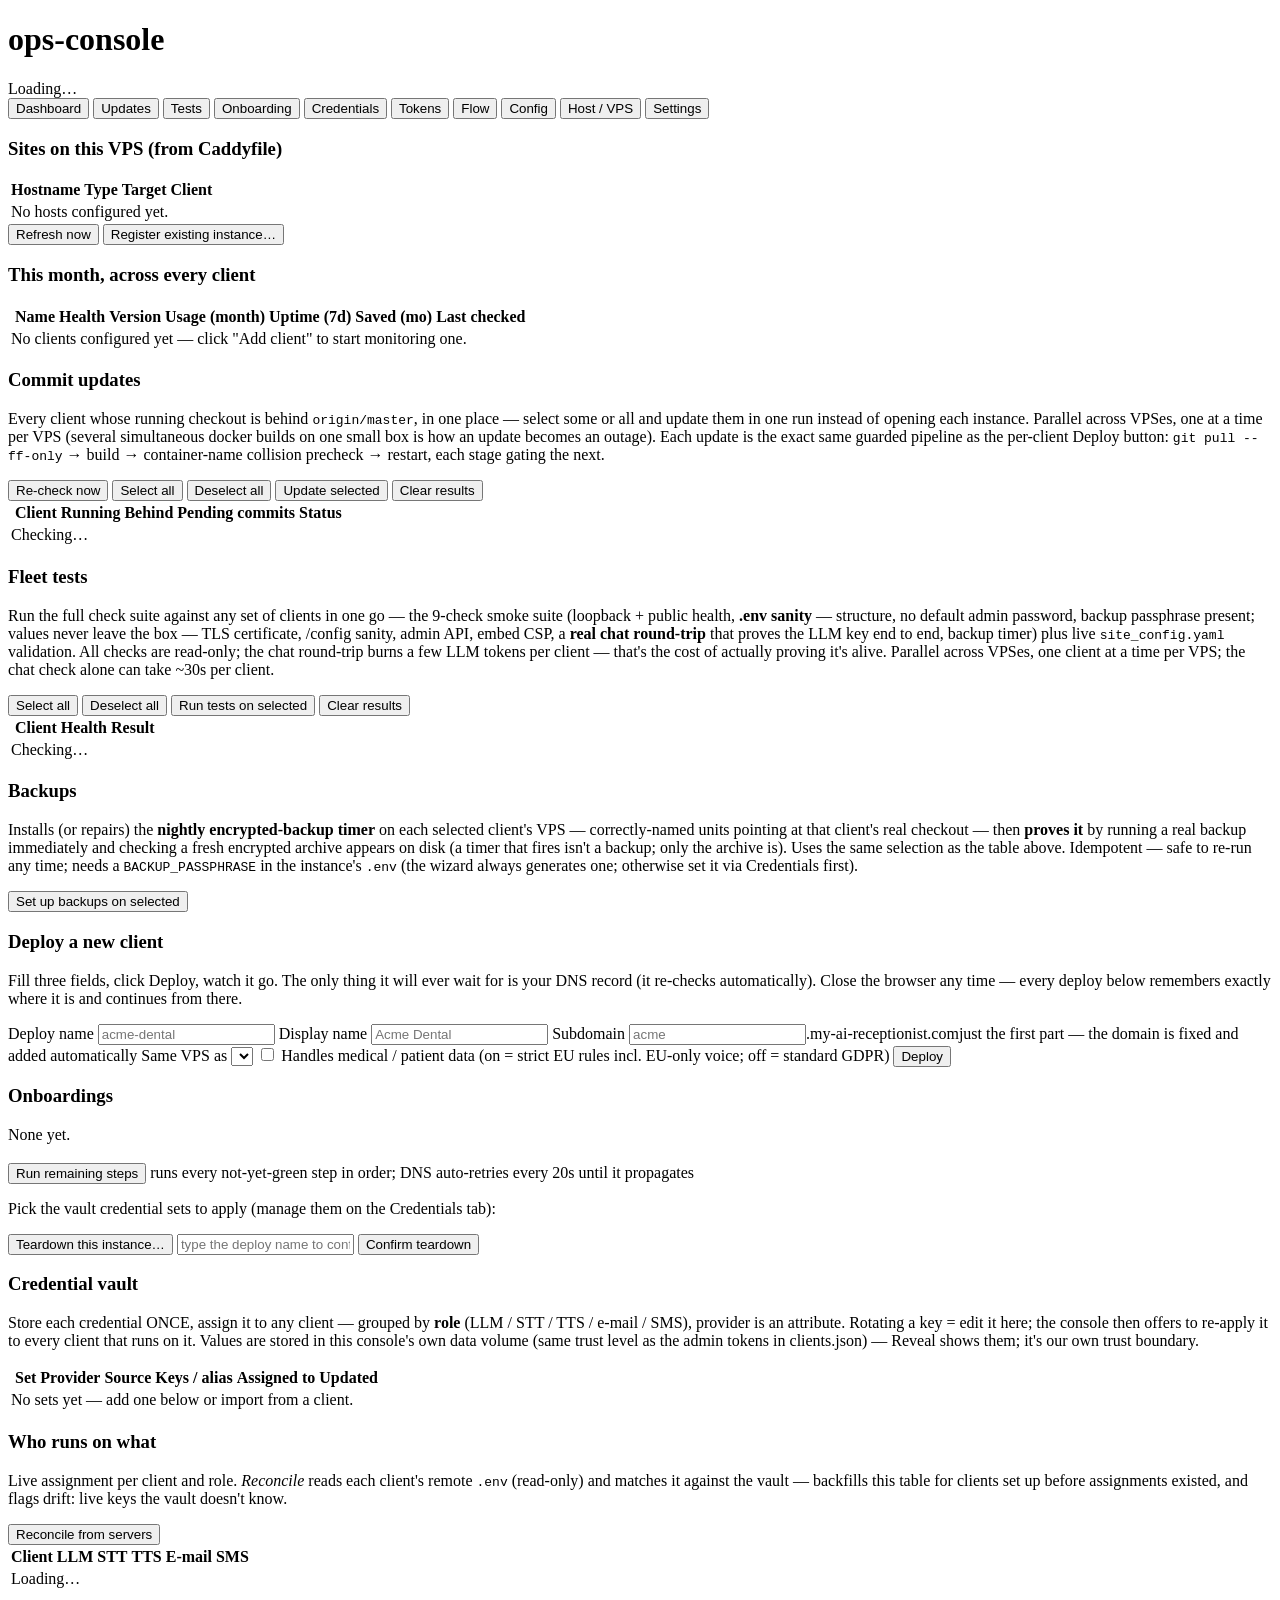
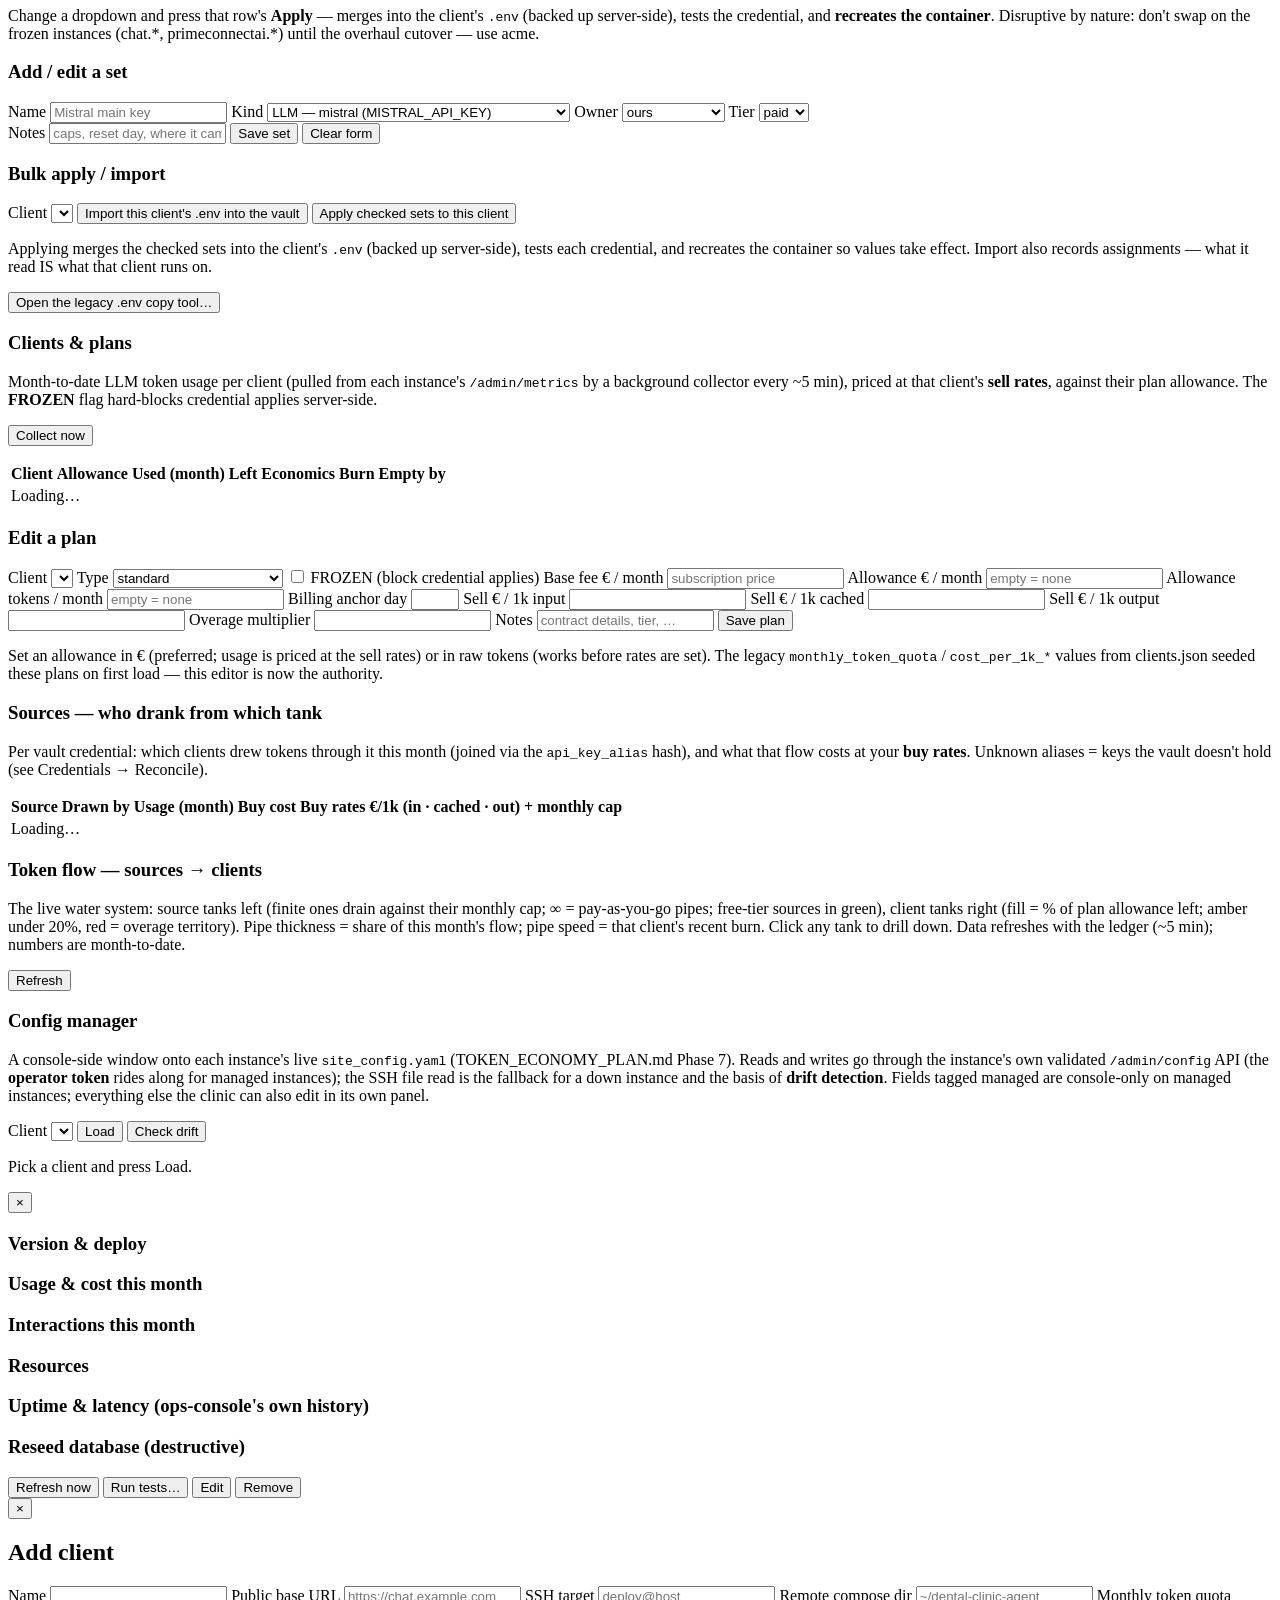
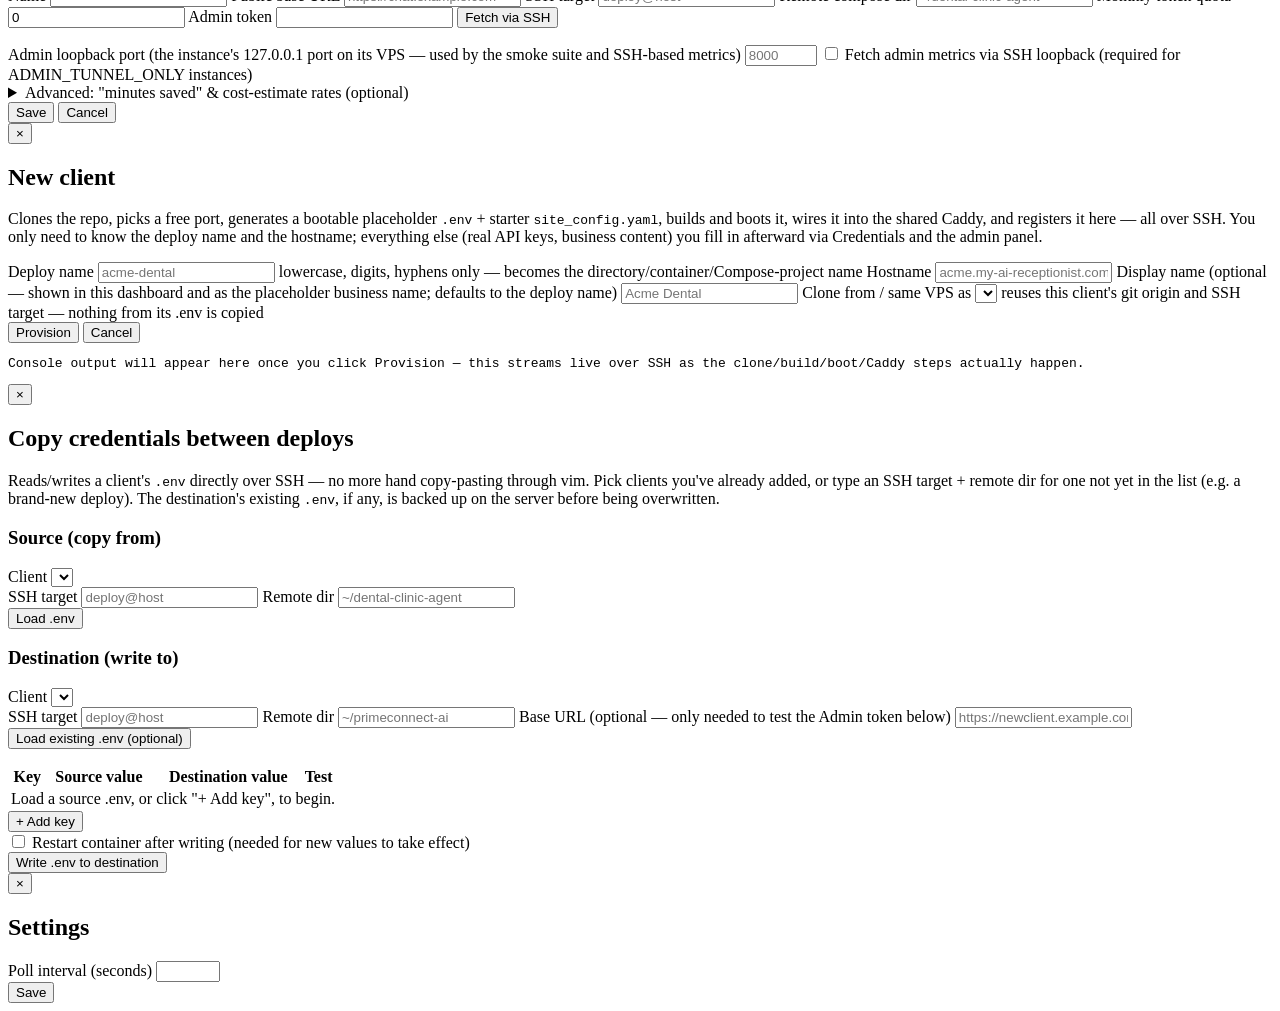
==== commit 6d84a329: "Add per-instance Reseed action (seed --demo) to client detail modal core.reseed_client() runs 'seed " ====
--- a/frontend/index.html
+++ b/frontend/index.html
@@ -441,6 +441,11 @@
           <h3>Uptime &amp; latency <span class="muted">(ops-console's own history)</span></h3>
           <div id="detailUptime"></div>
         </section>
+
+        <section class="detail-card">
+          <h3>Reseed database <span class="muted">(destructive)</span></h3>
+          <div id="reseedArea" class="reseed-area"></div>
+        </section>
       </div>
 
       <div class="modal-actions detail-actions">
@@ -459,15 +464,11 @@
       <button class="close" data-close="editModal">&times;</button>
       <h2 id="editTitle">Add client</h2>
       <form id="editForm">
-        <h4 class="edit-section">Identity</h4>
         <label>Name <input name="name" required /></label>
         <label>Public base URL <input name="base_url" placeholder="https://chat.example.com" required /></label>
-
-        <h4 class="edit-section">VPS / SSH</h4>
         <label>SSH target <input name="ssh_target" placeholder="deploy@host" /></label>
         <label>Remote compose dir <input name="remote_dir" placeholder="~/dental-clinic-agent" /></label>
-
-        <h4 class="edit-section">Admin API access</h4>
+        <label>Monthly token quota <input name="monthly_token_quota" type="number" min="0" value="0" /></label>
         <label>Admin token
           <span class="token-row">
             <input name="admin_token" type="password" />
@@ -475,23 +476,24 @@
           </span>
         </label>
         <p id="fetchTokenStatus" class="muted"></p>
-        <label class="creds-restart-label"><input type="checkbox" name="admin_via_ssh" />
-          Reach admin metrics via SSH loopback <span class="muted">(required for ADMIN_TUNNEL_ONLY instances)</span>
-        </label>
         <label>Admin loopback port <span class="muted">(the instance's 127.0.0.1 port on its VPS — used by the smoke suite and SSH-based metrics)</span>
           <input name="admin_local_port" type="number" min="1" max="65535" placeholder="8000" />
         </label>
-
-        <p class="muted">Token allowance &amp; pricing live on the <strong>Tokens</strong> tab; the managed-mode operator token on the <strong>Config</strong> tab — not here.</p>
+        <label class="creds-restart-label"><input type="checkbox" name="admin_via_ssh" />
+          Fetch admin metrics via SSH loopback <span class="muted">(required for ADMIN_TUNNEL_ONLY instances)</span>
+        </label>
 
         <details class="advanced-fields">
-          <summary>Advanced: "minutes saved" overrides (optional)</summary>
-          <p class="muted">Blank = sensible defaults. These only tune the dashboard's "minutes saved" estimate; they don't affect billing (that's the Tokens tab).</p>
+          <summary>Advanced: "minutes saved" &amp; cost-estimate rates (optional)</summary>
+          <p class="muted">Leave blank to use sensible defaults (minutes) or hide the number entirely (cost — this tool can't know your real LLM pricing on its own).</p>
           <div class="field-grid">
             <label>Minutes per booking <input name="minutes_per_booking" type="number" min="0" placeholder="6" /></label>
             <label>Minutes per reschedule <input name="minutes_per_reschedule" type="number" min="0" placeholder="4" /></label>
             <label>Minutes per cancellation <input name="minutes_per_cancellation" type="number" min="0" placeholder="3" /></label>
             <label>Minutes per callback <input name="minutes_per_callback" type="number" min="0" placeholder="5" /></label>
+            <label>$ per 1K input tokens <input name="cost_per_1k_input_tokens" type="number" min="0" step="0.0001" placeholder="0" /></label>
+            <label>$ per 1K cached tokens <input name="cost_per_1k_cached_tokens" type="number" min="0" step="0.0001" placeholder="0" /></label>
+            <label>$ per 1K output tokens <input name="cost_per_1k_output_tokens" type="number" min="0" step="0.0001" placeholder="0" /></label>
           </div>
         </details>
 
@@ -597,7 +599,7 @@
     </div>
   </div>
 
-  <script src="/static/app.js?v=obv2-14"></script>
+  <script src="/static/app.js?v=obv2-16"></script>
   <!-- Credentials tab (vault v2). Split out of app.js per
        docs/TOKEN_ECONOMY_PLAN.md ("the app.js split starts here").
        Loads AFTER app.js: reuses its $/show/hide/escapeHtml globals and
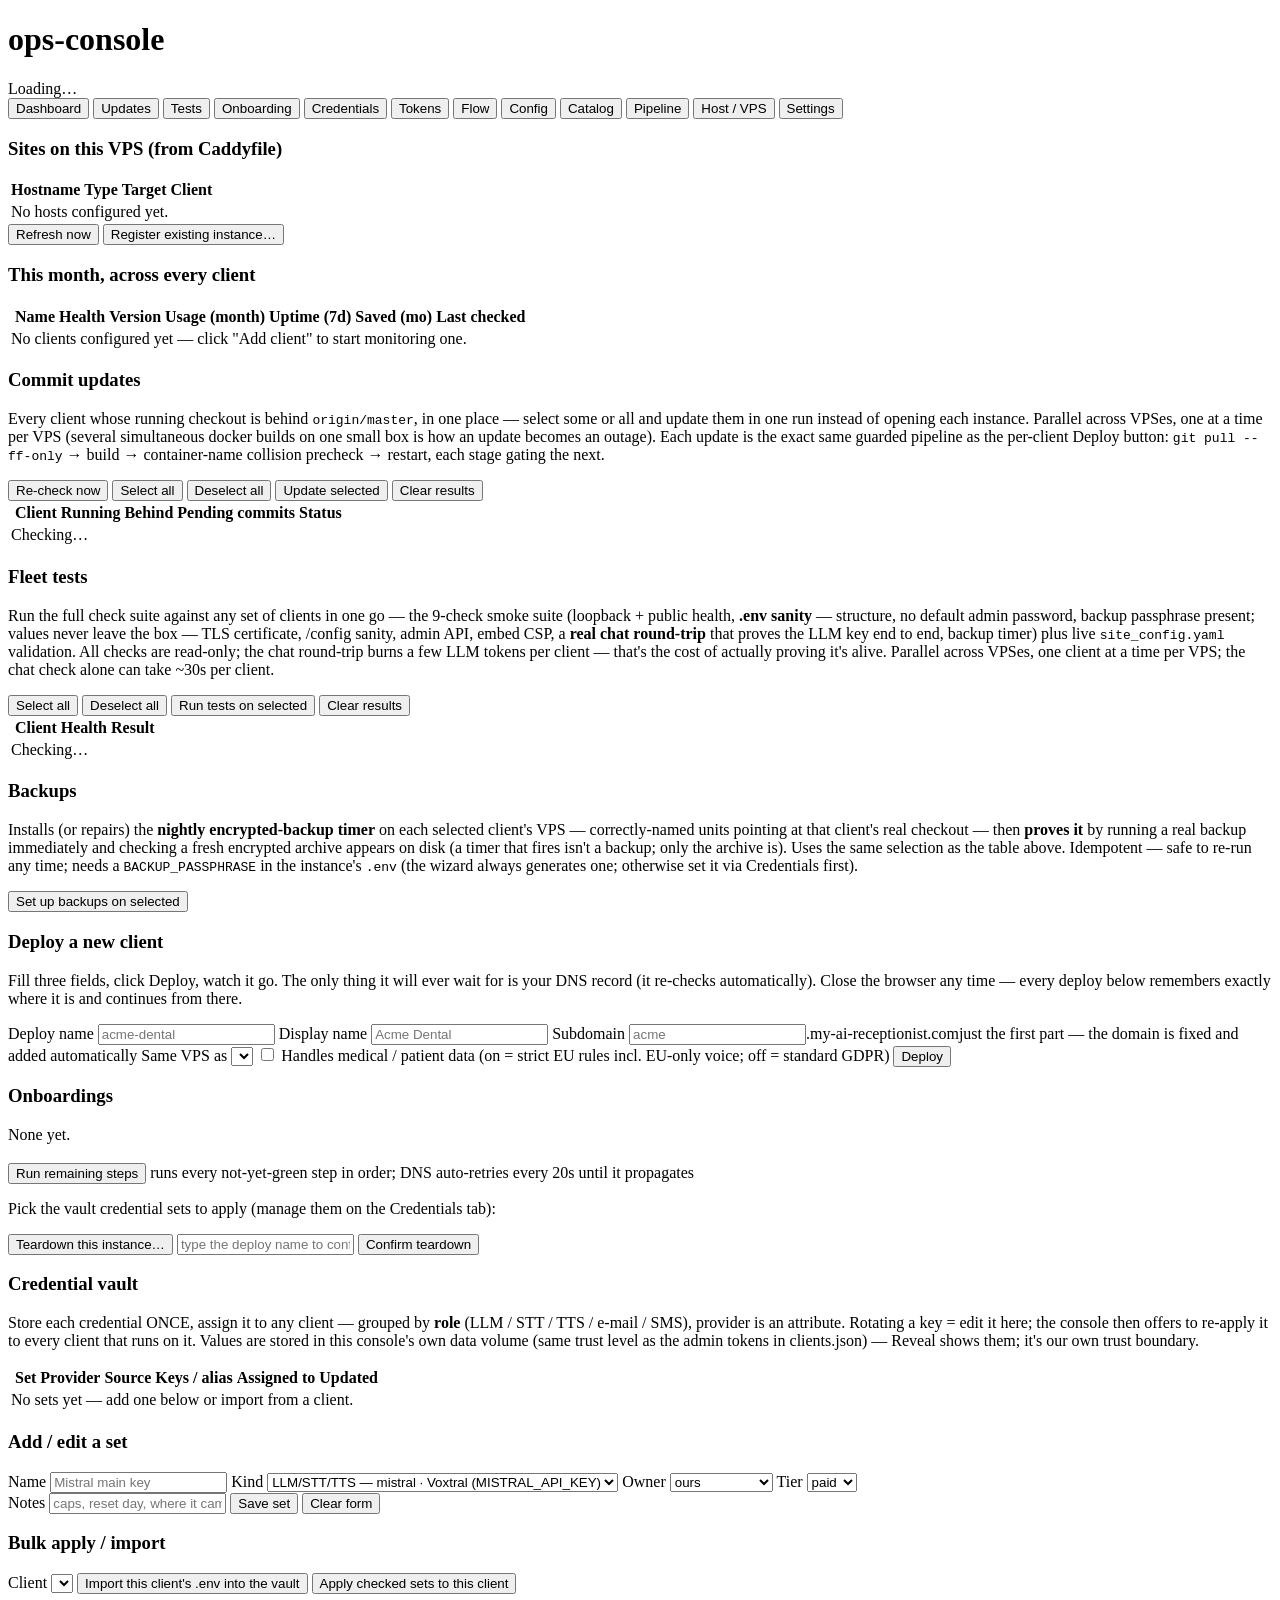
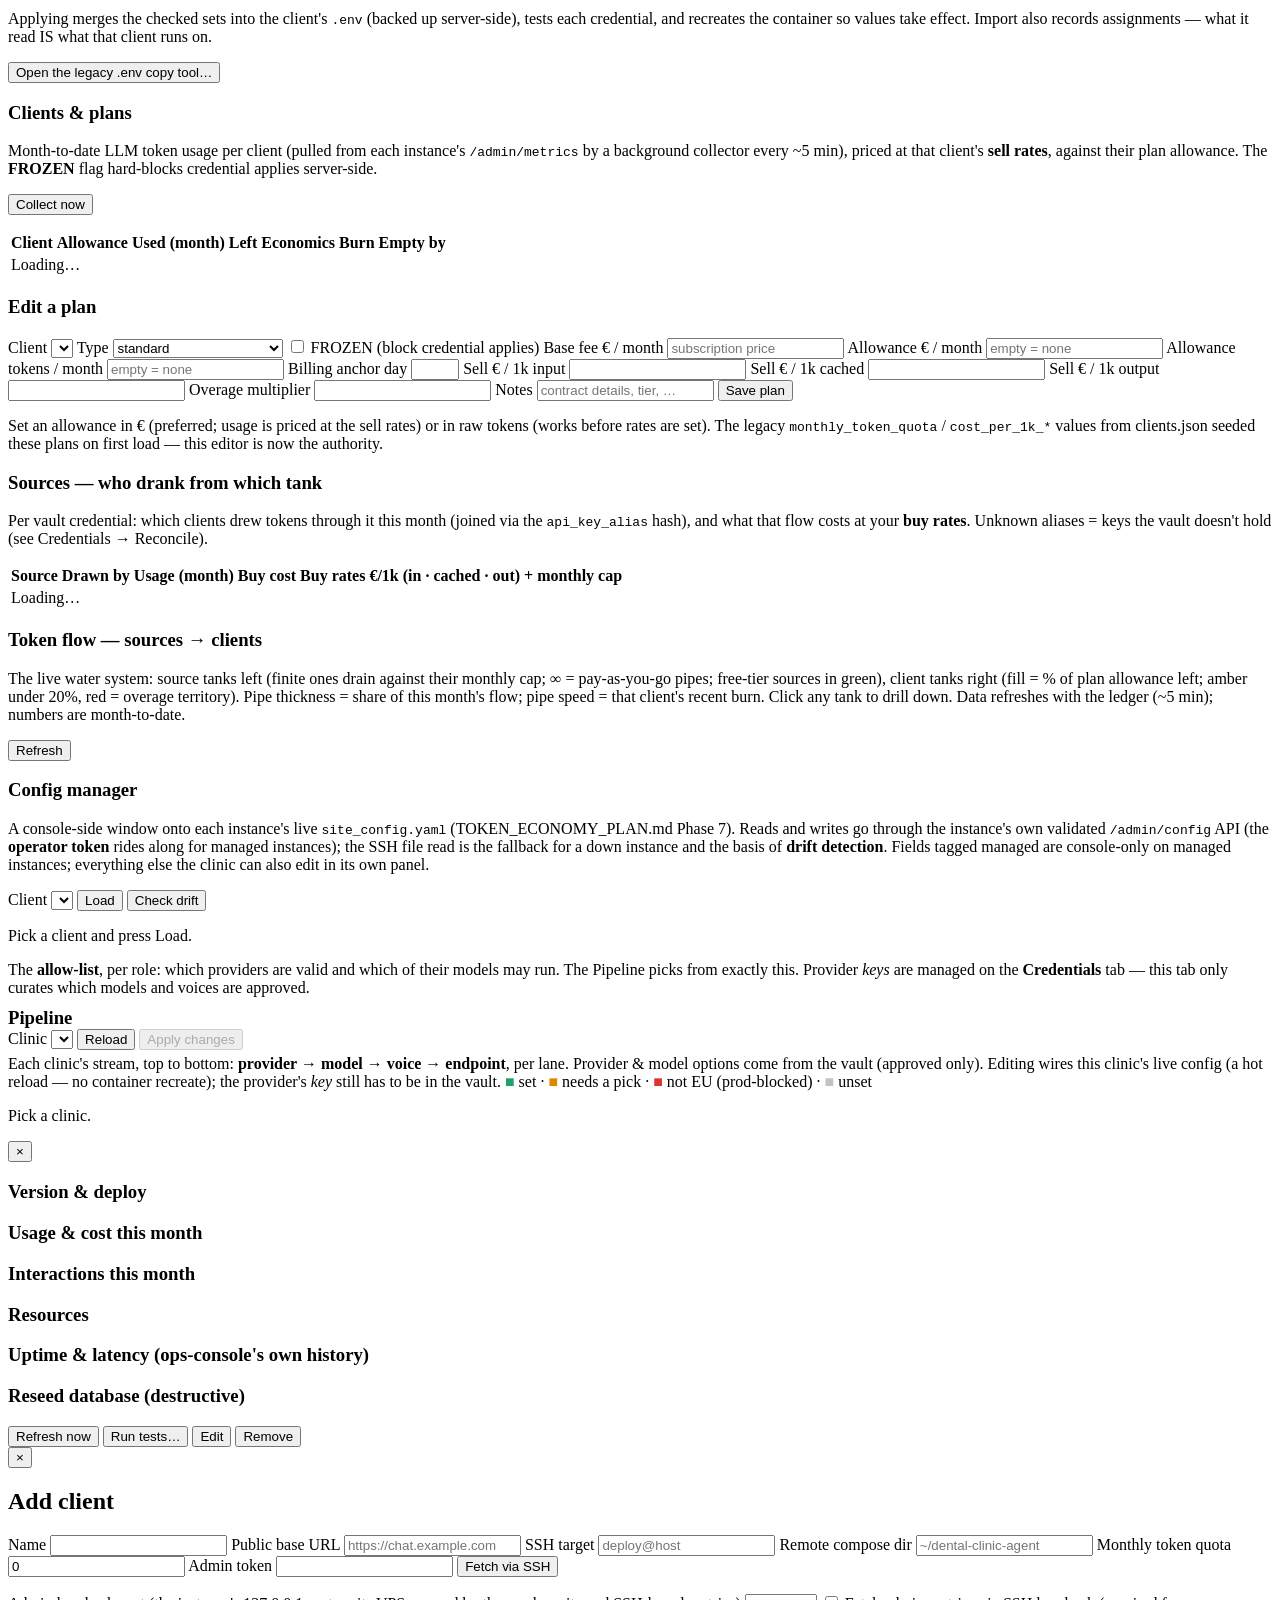
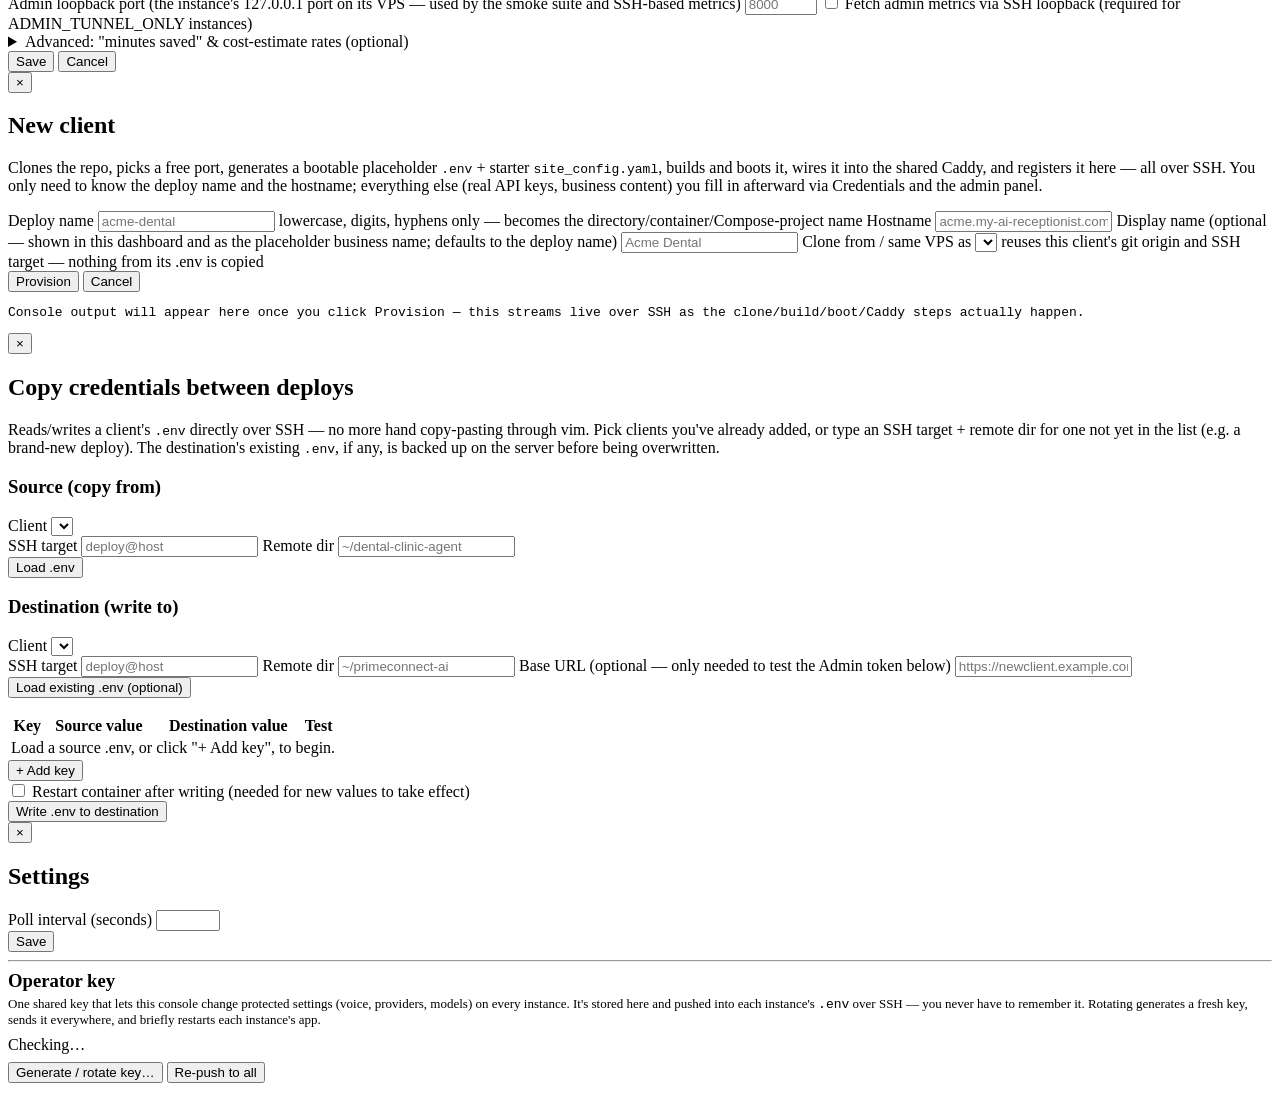
==== commit 26d95fae: "Dedup: resolve DUPLICATION_AUDIT findings (Phase 0, Tier 1, 2.1–2.3, 3.1–3.4, 4.1–4.3, 5.1–5.2) Sing" ====
--- a/frontend/index.html
+++ b/frontend/index.html
@@ -24,6 +24,8 @@
       <button class="tab" data-page="ledger">Tokens</button>
       <button class="tab" data-page="flow">Flow</button>
       <button class="tab" data-page="config">Config</button>
+      <button class="tab" data-page="catalog">Catalog</button>
+      <button class="tab" data-page="pipeline">Pipeline</button>
       <button class="tab" data-page="host">Host / VPS</button>
       <button class="tab tab-right" id="settingsBtn">Settings</button>
     </nav>
@@ -214,35 +216,16 @@
       </section>
 
       <section class="ob-panel">
-        <h3>Who runs on what</h3>
-        <p class="muted">Live assignment per client and role. <em>Reconcile</em> reads each
-        client's remote <code>.env</code> (read-only) and matches it against the vault —
-        backfills this table for clients set up before assignments existed, and flags
-        <span class="vault-drift">drift</span>: live keys the vault doesn't know.</p>
-        <div class="ob-form">
-          <button type="button" id="vaultReconcileBtn">Reconcile from servers</button>
-          <span id="vaultReconcileStatus" class="muted"></span>
-        </div>
-        <table id="vaultMatrix">
-          <thead><tr><th>Client</th><th>LLM</th><th>STT</th><th>TTS</th><th>E-mail</th><th>SMS</th><th></th></tr></thead>
-          <tbody id="vaultMatrixBody"><tr><td colspan="7" class="empty">Loading…</td></tr></tbody>
-        </table>
-        <p class="muted">Change a dropdown and press that row's <strong>Apply</strong> — merges into
-        the client's <code>.env</code> (backed up server-side), tests the credential, and
-        <strong>recreates the container</strong>. Disruptive by nature: don't swap on the frozen
-        instances (chat.*, primeconnectai.*) until the overhaul cutover — use acme.</p>
-      </section>
-
-      <section class="ob-panel">
         <h3>Add / edit a set</h3>
         <form id="vaultForm" class="ob-form">
           <input type="hidden" name="id" />
           <label>Name <input name="name" placeholder="Mistral main key" required /></label>
           <label>Kind
             <select name="kind" id="vaultKindSelect">
-              <option value="mistral">LLM — mistral (MISTRAL_API_KEY)</option>
+              <option value="mistral">LLM/STT/TTS — mistral · Voxtral (MISTRAL_API_KEY)</option>
               <option value="openrouter">LLM — openrouter (OPENROUTER_API_KEY)</option>
               <option value="nvidia">LLM — nvidia (NVIDIA_API_KEY)</option>
+              <option value="zenmux">LLM/TTS — zenmux (ZENMUX_API_KEY)</option>
               <option value="smtp">E-mail — smtp</option>
               <option value="twilio">SMS — twilio</option>
               <option value="file/google_tts">TTS — google_tts.json (file)</option>
@@ -392,6 +375,37 @@
         <div id="cfgGroups"><p class="empty">Pick a client and press Load.</p></div>
       </section>
     </div><!-- /page-config -->
+
+    <div id="page-catalog" class="page hidden">
+      <p class="muted" style="margin:.2rem 0 .6rem">The <strong>allow-list</strong>, per role: which providers are
+      valid and which of their models may run. The Pipeline picks from exactly this. Provider <em>keys</em> are
+      managed on the <strong>Credentials</strong> tab — this tab only curates which models and voices are approved.</p>
+      <div id="catRolesBody"></div>
+    </div><!-- /page-catalog -->
+
+    <div id="page-pipeline" class="page hidden">
+      <section class="ob-panel">
+        <div class="ob-form" style="align-items:center">
+          <h3 style="margin:0">Pipeline</h3>
+          <label>Clinic <select id="plClientSelect"></select></label>
+          <button type="button" id="plReloadBtn">Reload</button>
+          <button type="button" id="plApplyBtn" class="primary" disabled>Apply changes</button>
+          <span id="plStatus" class="muted"></span>
+        </div>
+        <p class="muted" style="margin:.3rem 0">
+          Each clinic's stream, top to bottom: <strong>provider → model → voice → endpoint</strong>, per lane.
+          Provider &amp; model options come from the vault (approved only). Editing wires this clinic's live
+          config (a hot reload — no container recreate); the provider's <em>key</em> still has to be in the vault.
+          <span style="white-space:nowrap"><span style="color:#22a06b">■</span> set</span> ·
+          <span style="white-space:nowrap"><span style="color:#d98a00">■</span> needs a pick</span> ·
+          <span style="white-space:nowrap"><span style="color:#dd3333">■</span> not EU (prod-blocked)</span> ·
+          <span style="white-space:nowrap"><span style="color:#c2c2c2">■</span> unset</span>
+        </p>
+        <div id="plPending" class="muted" style="margin:.2rem 0"></div>
+        <div id="plGraph"><p class="empty">Pick a clinic.</p></div>
+        <span id="plApplyStatus" class="muted"></span>
+      </section>
+    </div><!-- /page-pipeline -->
   </main>
 
   <!-- Detail modal -->
@@ -596,21 +610,43 @@
       <div class="modal-actions">
         <button id="saveSettingsBtn" class="primary">Save</button>
       </div>
+
+      <hr class="op-key-sep" />
+      <div class="op-key">
+        <h3 style="margin:0 0 4px;">Operator key</h3>
+        <p class="op-key-desc muted" style="margin:0 0 8px;font-size:13px;">
+          One shared key that lets this console change protected settings
+          (voice, providers, models) on every instance. It's stored here and
+          pushed into each instance's <code>.env</code> over SSH — you never
+          have to remember it. Rotating generates a fresh key, sends it
+          everywhere, and briefly restarts each instance's app.
+        </p>
+        <p id="opKeyStatus" class="muted" style="margin:0 0 8px;">Checking…</p>
+        <div class="modal-actions" style="justify-content:flex-start;">
+          <button id="rotateOpKeyBtn">Generate / rotate key…</button>
+          <button id="pushOpKeyBtn" title="Re-send the existing key to instances that missed a rotation (no new key)">Re-push to all</button>
+        </div>
+        <div id="opKeyResults" class="op-key-results" style="margin-top:10px;"></div>
+      </div>
     </div>
   </div>
 
-  <script src="/static/app.js?v=obv2-16"></script>
+  <script src="/static/app.js?v=obv2-19"></script>
   <!-- Credentials tab (vault v2). Split out of app.js per
        docs/TOKEN_ECONOMY_PLAN.md ("the app.js split starts here").
        Loads AFTER app.js: reuses its $/show/hide/escapeHtml globals and
        provides refreshVault()/populateVaultClientSelect() that
        switchPage() calls. -->
-  <script src="/static/credentials.js?v=vault2-7"></script>
+  <script src="/static/credentials.js?v=vault2-8"></script>
   <!-- Tokens tab (metering ledger, TOKEN_ECONOMY_PLAN.md Phases 2+3). -->
   <script src="/static/ledger.js?v=ledger-5"></script>
   <!-- Flow tab (tanks & pipes visual, Phase 4). -->
   <script src="/static/flow.js?v=flow-1"></script>
   <!-- Config tab (config manager, Phase 7). -->
-  <script src="/static/config.js?v=cfgmgr-1"></script>
+  <script src="/static/config.js?v=cfgmgr-3"></script>
+  <!-- Catalog tab (role-first allow-list: providers -> allowed models). -->
+  <script src="/static/catalog.js?v=catalog-4"></script>
+  <!-- Pipeline tab (per-clinic node-graph of the model/comms stream). -->
+  <script src="/static/pipeline.js?v=pipeline-3"></script>
 </body>
 </html>
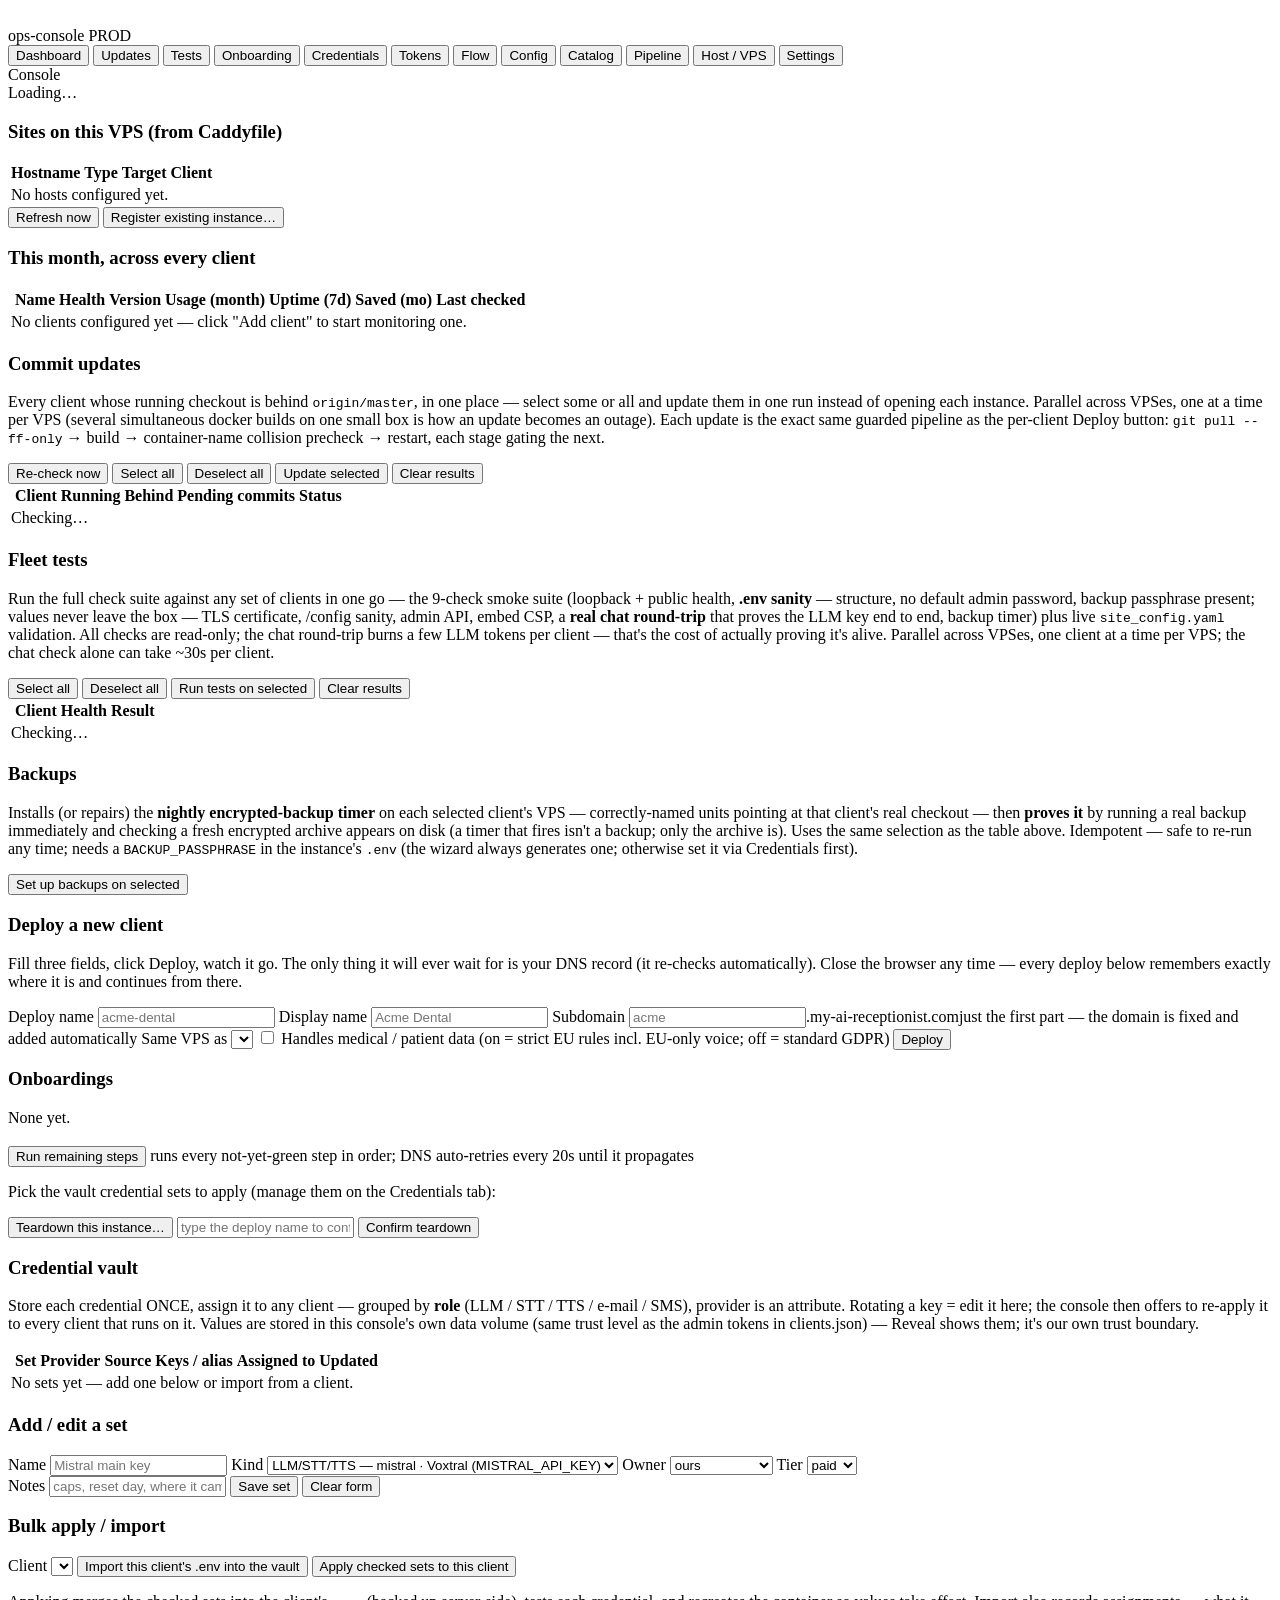
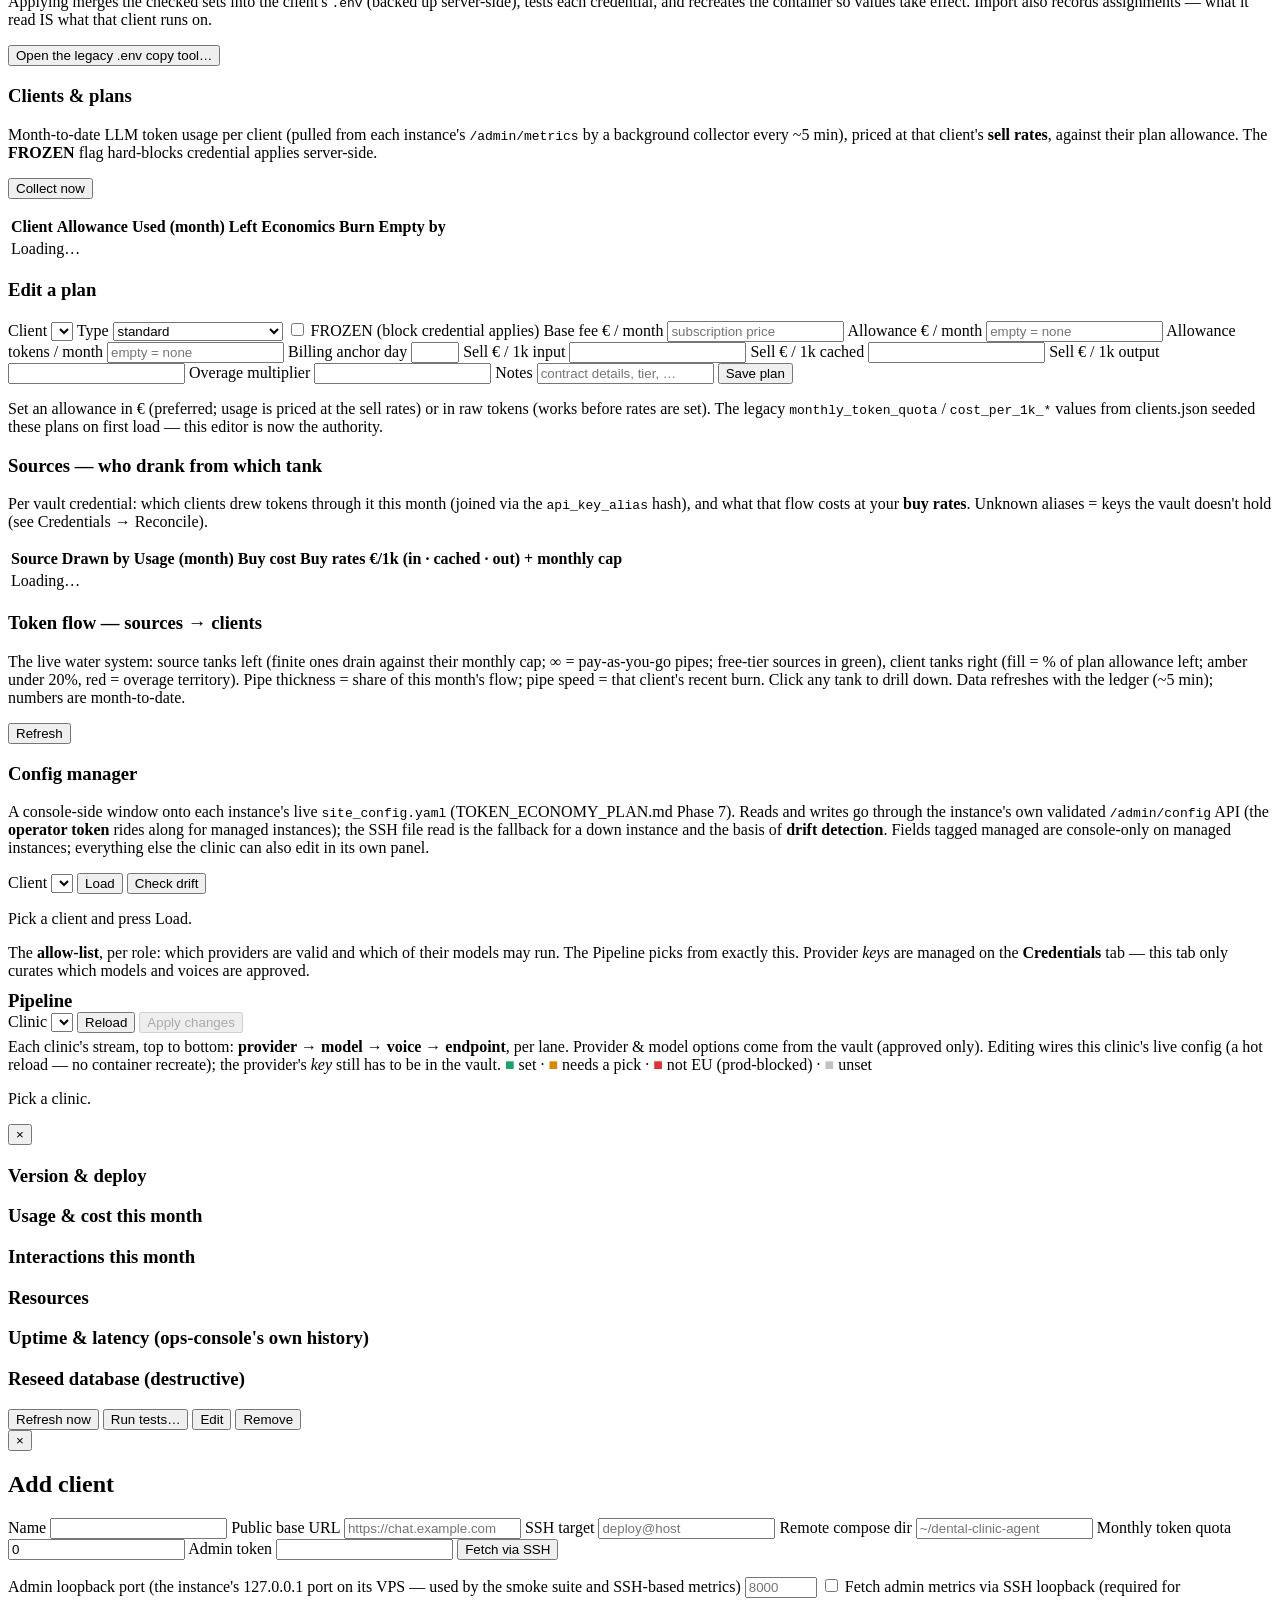
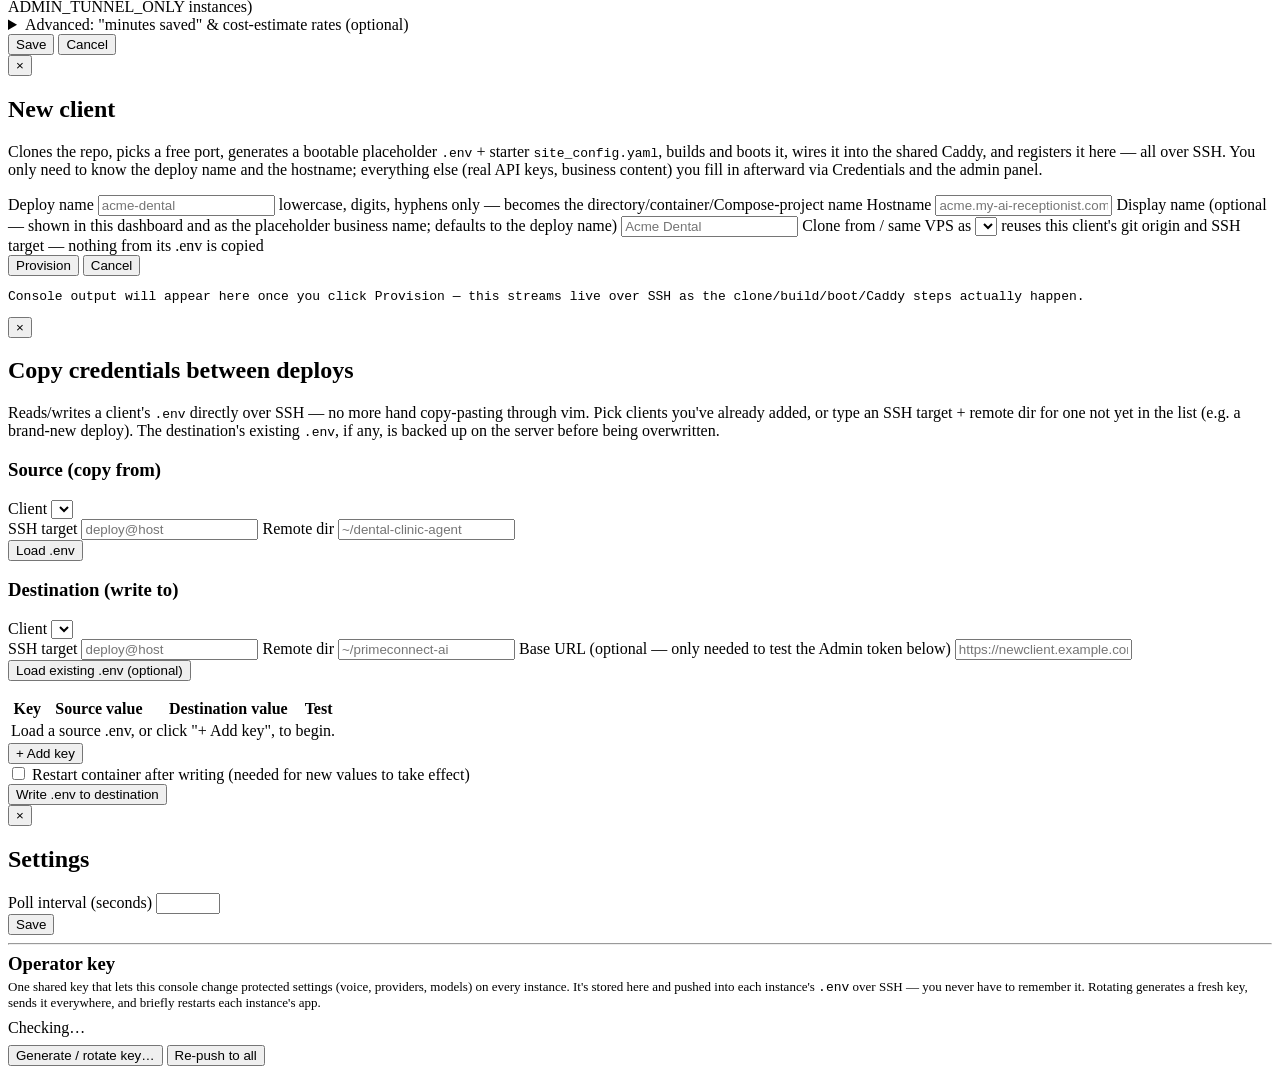
==== commit 42f16d7b: "UI: design-token layer + sidebar shell (Clean modern SaaS restyle)" ====
--- a/frontend/index.html
+++ b/frontend/index.html
@@ -4,18 +4,17 @@
   <meta charset="utf-8" />
   <title>ops-console</title>
   <meta name="viewport" content="width=device-width, initial-scale=1" />
-  <link rel="stylesheet" href="/static/style.css?v=obv2-13" />
+  <link rel="stylesheet" href="/static/style.css?v=saas-1" />
 </head>
 <body>
-  <header>
-    <h1>ops-console</h1>
-    <div class="header-actions">
-      <span id="statusBar" class="status-bar">Loading…</span>
-    </div>
-  </header>
-
-  <main>
-    <nav id="mainTabs" class="main-tabs">
+  <div class="app">
+    <aside class="side">
+      <div class="brand">
+        <div class="mark"><svg width="15" height="15" viewBox="0 0 24 24" fill="none" stroke="#fff" stroke-width="2.4" stroke-linecap="round"><path d="M4 7h16M4 12h16M4 17h10"/></svg></div>
+        <span class="name">ops-console</span>
+        <span class="env">PROD</span>
+      </div>
+      <nav id="mainTabs" class="main-tabs">
       <button class="tab active" data-page="dashboard">Dashboard</button>
       <button class="tab" data-page="updates">Updates <span id="updTabBadge" class="upd-tab-badge hidden"></span></button>
       <button class="tab" data-page="tests">Tests</button>
@@ -29,7 +28,15 @@
       <button class="tab" data-page="host">Host / VPS</button>
       <button class="tab tab-right" id="settingsBtn">Settings</button>
     </nav>
-
+    </aside>
+    <main>
+      <header class="topbar">
+        <div class="topbar-title">Console</div>
+        <div class="header-actions">
+          <span id="statusBar" class="status-bar">Loading…</span>
+        </div>
+      </header>
+      <div class="content">
     <div id="page-host" class="page hidden">
     <section id="infraPanel" class="infra-panel">
       <div id="infraGauges" class="infra-gauges"></div>
@@ -406,7 +413,9 @@
         <span id="plApplyStatus" class="muted"></span>
       </section>
     </div><!-- /page-pipeline -->
-  </main>
+      </div><!-- /content -->
+    </main>
+  </div><!-- /app -->
 
   <!-- Detail modal -->
   <div id="detailModal" class="modal hidden">
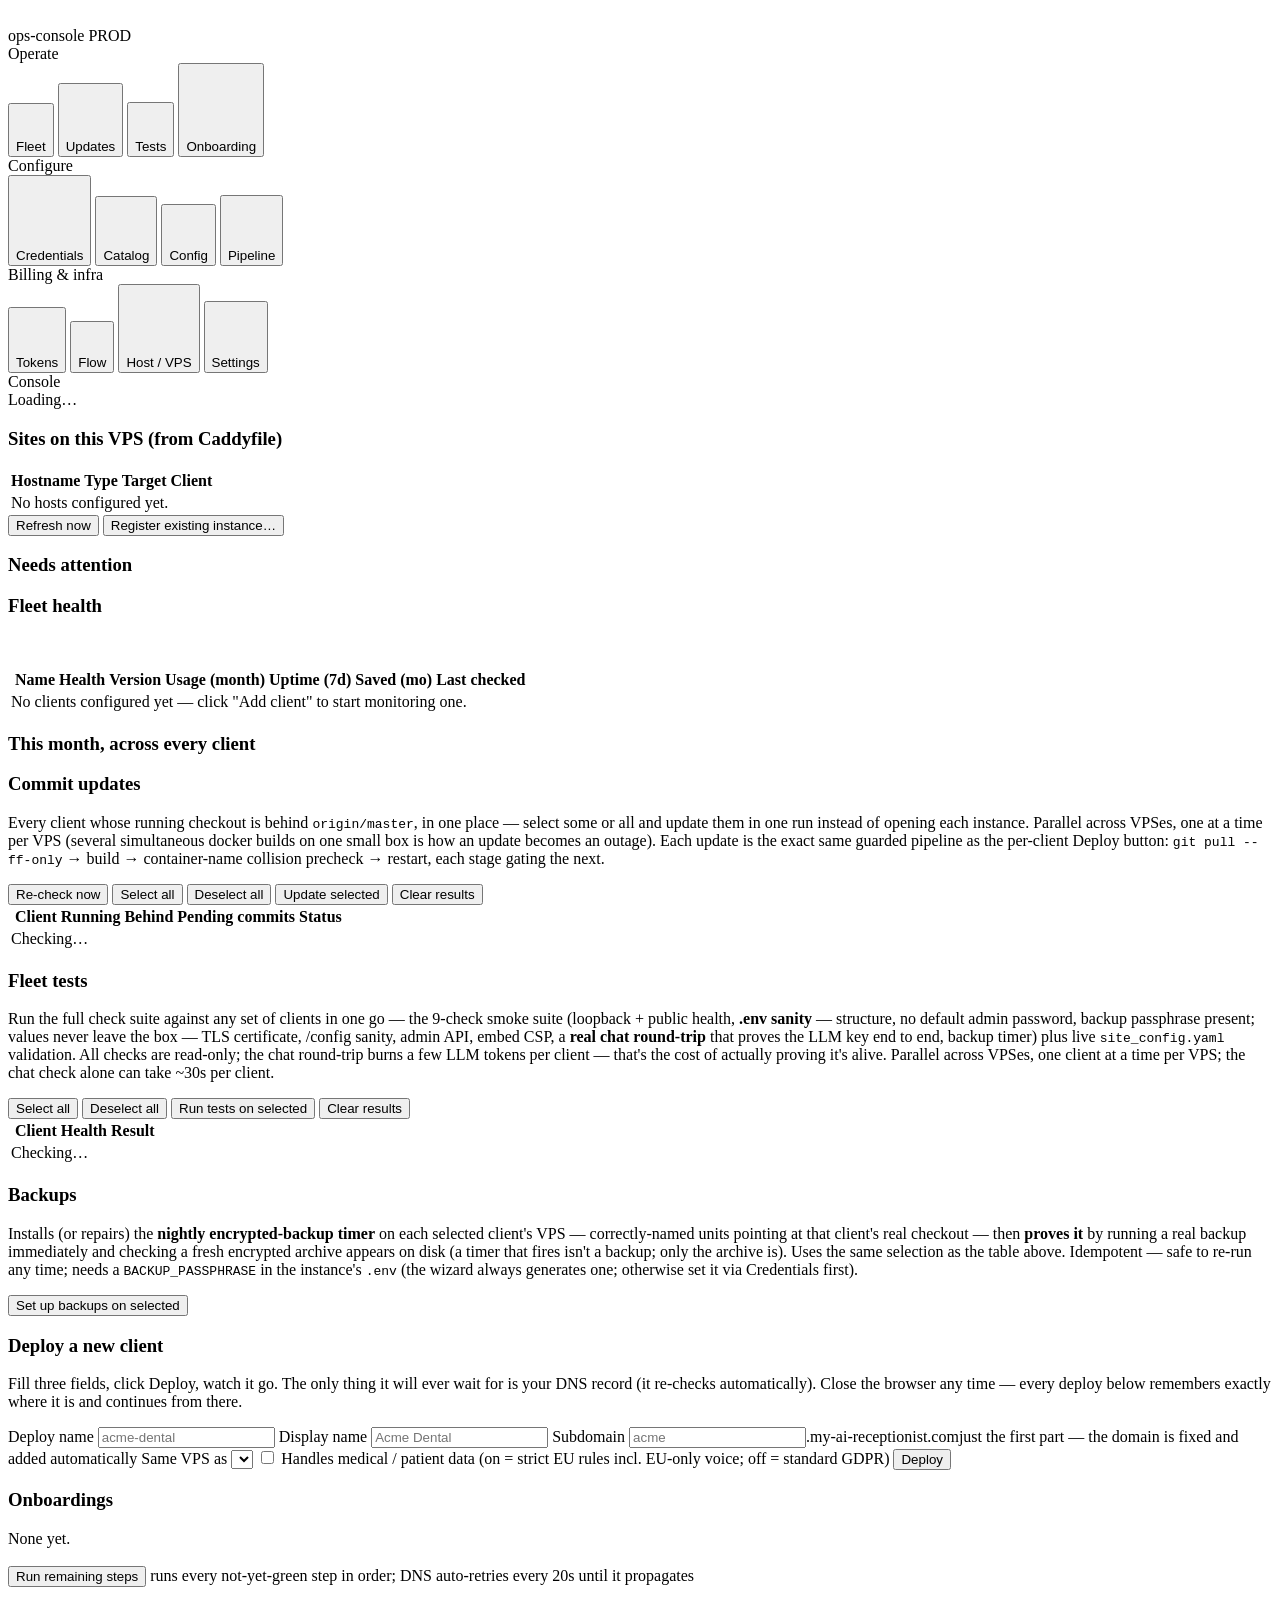
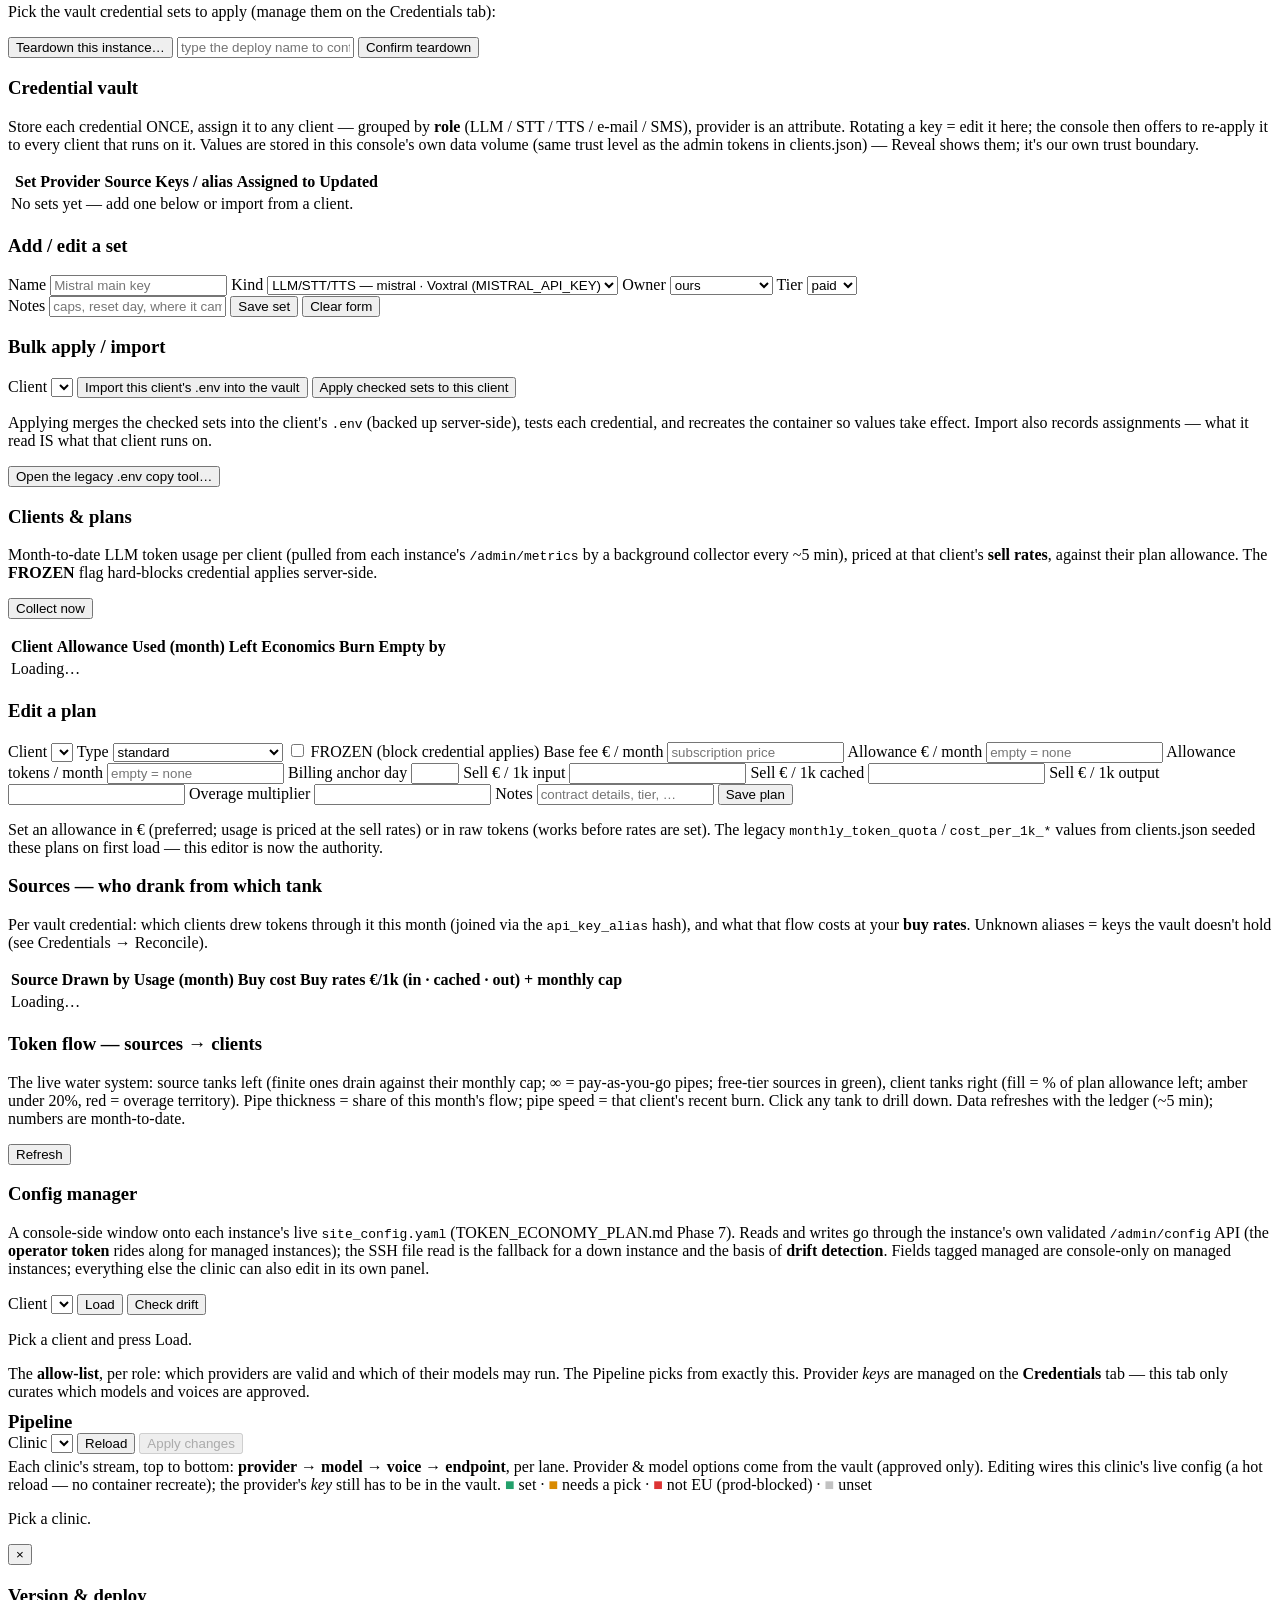
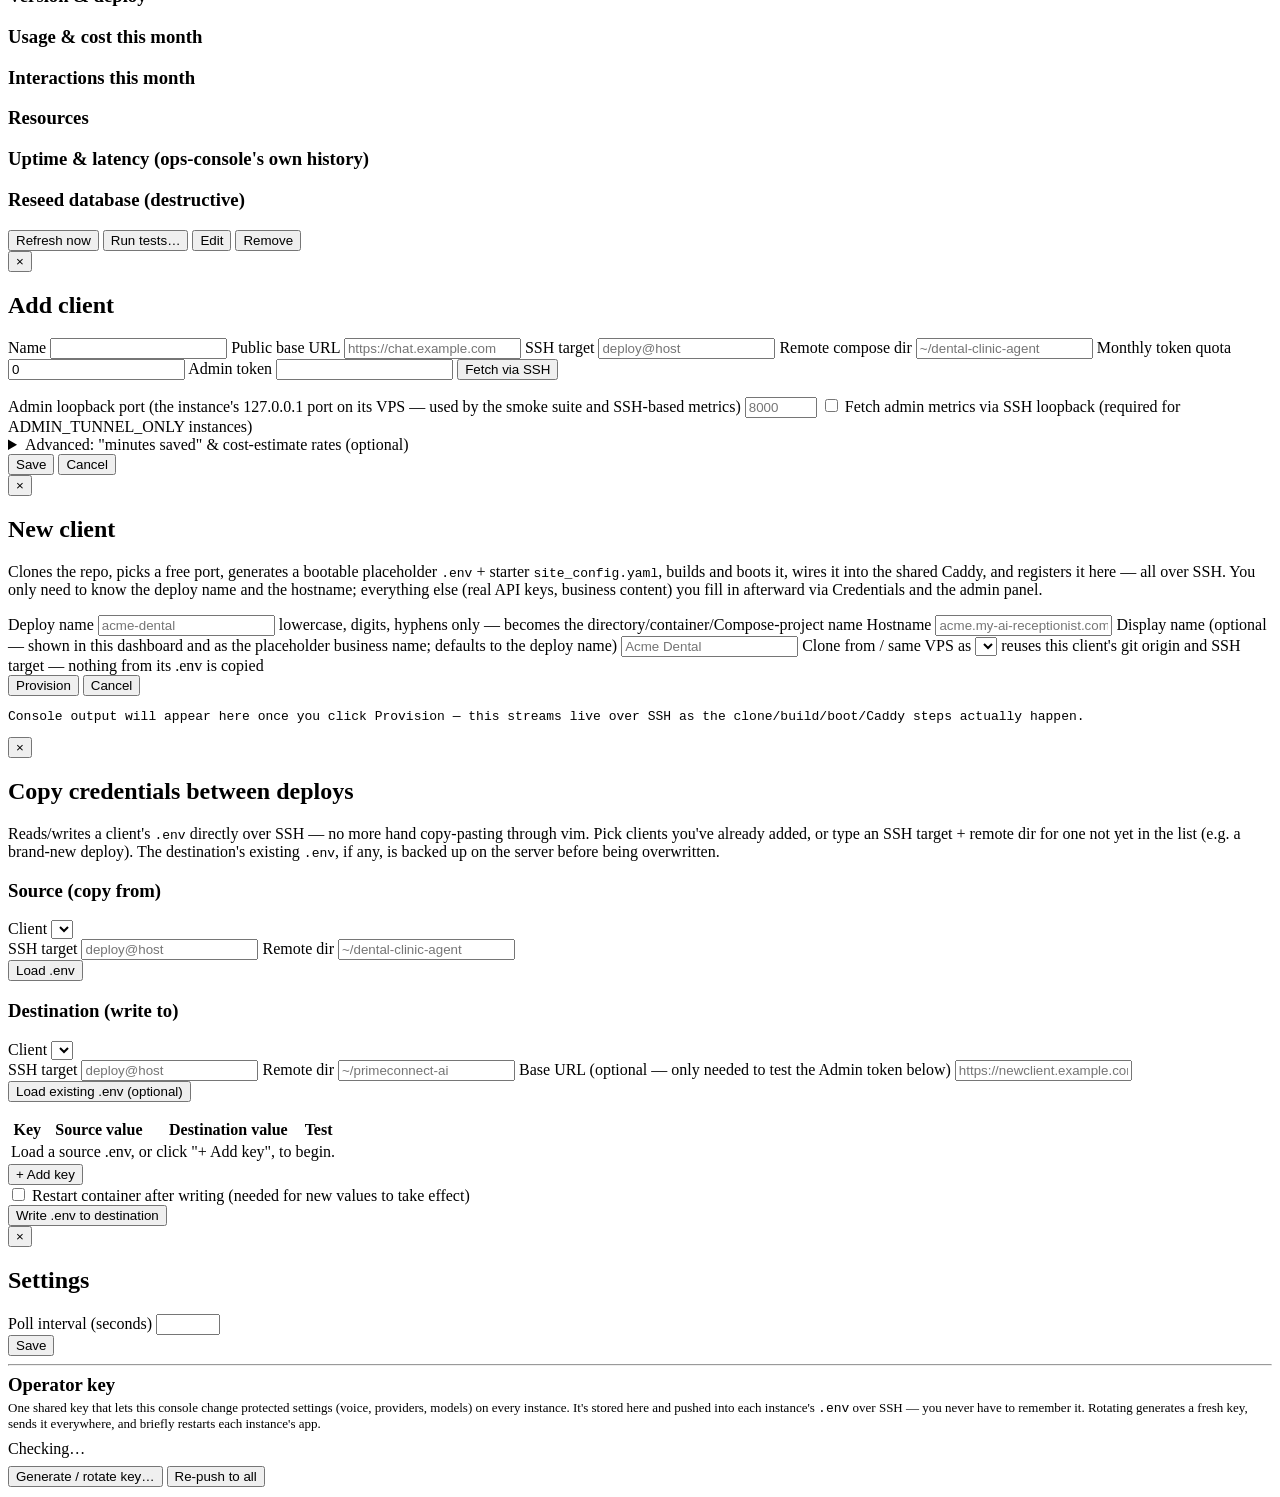
==== commit 784d8d29: "UI: Fleet landing (KPIs, attention queue, health ring) + grouped icon sidebar" ====
--- a/frontend/index.html
+++ b/frontend/index.html
@@ -4,7 +4,7 @@
   <meta charset="utf-8" />
   <title>ops-console</title>
   <meta name="viewport" content="width=device-width, initial-scale=1" />
-  <link rel="stylesheet" href="/static/style.css?v=saas-1" />
+  <link rel="stylesheet" href="/static/style.css?v=saas-2" />
 </head>
 <body>
   <div class="app">
@@ -15,18 +15,21 @@
         <span class="env">PROD</span>
       </div>
       <nav id="mainTabs" class="main-tabs">
-      <button class="tab active" data-page="dashboard">Dashboard</button>
-      <button class="tab" data-page="updates">Updates <span id="updTabBadge" class="upd-tab-badge hidden"></span></button>
-      <button class="tab" data-page="tests">Tests</button>
-      <button class="tab" data-page="onboarding">Onboarding</button>
-      <button class="tab" data-page="credentials">Credentials</button>
-      <button class="tab" data-page="ledger">Tokens</button>
-      <button class="tab" data-page="flow">Flow</button>
-      <button class="tab" data-page="config">Config</button>
-      <button class="tab" data-page="catalog">Catalog</button>
-      <button class="tab" data-page="pipeline">Pipeline</button>
-      <button class="tab" data-page="host">Host / VPS</button>
-      <button class="tab tab-right" id="settingsBtn">Settings</button>
+      <div class="navgroup-label">Operate</div>
+      <button class="tab active" data-page="dashboard"><svg viewBox="0 0 24 24" fill="none" stroke-width="1.9"><rect x="3" y="3" width="7" height="7" rx="1.5"/><rect x="14" y="3" width="7" height="7" rx="1.5"/><rect x="3" y="14" width="7" height="7" rx="1.5"/><rect x="14" y="14" width="7" height="7" rx="1.5"/></svg>Fleet</button>
+      <button class="tab" data-page="updates"><svg viewBox="0 0 24 24" fill="none" stroke-width="1.9"><path d="M12 3v12m0 0 4-4m-4 4-4-4M5 21h14"/></svg>Updates <span id="updTabBadge" class="upd-tab-badge hidden"></span></button>
+      <button class="tab" data-page="tests"><svg viewBox="0 0 24 24" fill="none" stroke-width="1.9"><circle cx="12" cy="12" r="9"/><path d="M8.5 12l2.5 2.5L16 9"/></svg>Tests</button>
+      <button class="tab" data-page="onboarding"><svg viewBox="0 0 24 24" fill="none" stroke-width="1.9"><path d="M12 3v18M3 8l9-5 9 5M3 8v8l9 5 9-5V8"/></svg>Onboarding</button>
+      <div class="navgroup-label">Configure</div>
+      <button class="tab" data-page="credentials"><svg viewBox="0 0 24 24" fill="none" stroke-width="1.9"><path d="M7 10V7a5 5 0 0 1 10 0v3"/><rect x="4" y="10" width="16" height="10" rx="2"/></svg>Credentials</button>
+      <button class="tab" data-page="catalog"><svg viewBox="0 0 24 24" fill="none" stroke-width="1.9"><path d="M12 3 3 8l9 5 9-5-9-5zM3 16l9 5 9-5M3 12l9 5 9-5"/></svg>Catalog</button>
+      <button class="tab" data-page="config"><svg viewBox="0 0 24 24" fill="none" stroke-width="1.9"><path d="M4 6h9M18 6h2M4 12h2M11 12h9M4 18h6M15 18h5"/><circle cx="15" cy="6" r="2"/><circle cx="8" cy="12" r="2"/><circle cx="12" cy="18" r="2"/></svg>Config</button>
+      <button class="tab" data-page="pipeline"><svg viewBox="0 0 24 24" fill="none" stroke-width="1.9"><circle cx="6" cy="6" r="2.5"/><circle cx="6" cy="18" r="2.5"/><circle cx="18" cy="12" r="2.5"/><path d="M8.3 7.2 15.5 11M8.3 16.8 15.5 13"/></svg>Pipeline</button>
+      <div class="navgroup-label">Billing &amp; infra</div>
+      <button class="tab" data-page="ledger"><svg viewBox="0 0 24 24" fill="none" stroke-width="1.9"><ellipse cx="12" cy="6" rx="8" ry="3"/><path d="M4 6v6c0 1.7 3.6 3 8 3s8-1.3 8-3V6M4 12v6c0 1.7 3.6 3 8 3s8-1.3 8-3v-6"/></svg>Tokens</button>
+      <button class="tab" data-page="flow"><svg viewBox="0 0 24 24" fill="none" stroke-width="1.9"><path d="M3 12h4l2 6 4-14 2 8h6"/></svg>Flow</button>
+      <button class="tab" data-page="host"><svg viewBox="0 0 24 24" fill="none" stroke-width="1.9"><rect x="3" y="4" width="18" height="6" rx="1.5"/><rect x="3" y="14" width="18" height="6" rx="1.5"/><path d="M7 7h.01M7 17h.01"/></svg>Host / VPS</button>
+      <button class="tab tab-right" id="settingsBtn"><svg viewBox="0 0 24 24" fill="none" stroke-width="1.9"><circle cx="12" cy="12" r="3"/><path d="M12 3v2m0 14v2M3 12h2m14 0h2M5.6 5.6l1.4 1.4m10 10 1.4 1.4m0-12.8-1.4 1.4m-10 10L5.6 18.4"/></svg>Settings</button>
     </nav>
     </aside>
     <main>
@@ -61,10 +64,18 @@
       <button id="refreshBtn">Refresh now</button>
       <button id="addClientBtn">Register existing instance…</button>
     </div>
-    <section id="impactPanel" class="impact-panel">
-      <h3>This month, across every client</h3>
-      <div id="impactCards" class="impact-cards"></div>
-    </section>
+
+    <div id="fleetKpis" class="kpis"></div>
+    <div class="grid2">
+      <div class="card">
+        <div class="card-head"><h3>Needs attention</h3><span id="attnPill" class="pill"></span></div>
+        <div id="fleetAttention" class="attn"></div>
+      </div>
+      <div class="card">
+        <div class="card-head"><h3>Fleet health</h3></div>
+        <div id="fleetHealth" style="padding:16px"></div>
+      </div>
+    </div>
 
     <table id="clientTable">
       <thead>
@@ -83,6 +94,11 @@
         <tr><td colspan="8" class="empty">No clients configured yet — click "Add client" to start monitoring one.</td></tr>
       </tbody>
     </table>
+
+    <section id="impactPanel" class="impact-panel" style="margin-top:18px">
+      <h3>This month, across every client</h3>
+      <div id="impactCards" class="impact-cards"></div>
+    </section>
     </div><!-- /page-dashboard -->
 
     <div id="page-updates" class="page hidden">
@@ -640,7 +656,7 @@
     </div>
   </div>
 
-  <script src="/static/app.js?v=obv2-19"></script>
+  <script src="/static/app.js?v=obv2-20"></script>
   <!-- Credentials tab (vault v2). Split out of app.js per
        docs/TOKEN_ECONOMY_PLAN.md ("the app.js split starts here").
        Loads AFTER app.js: reuses its $/show/hide/escapeHtml globals and
